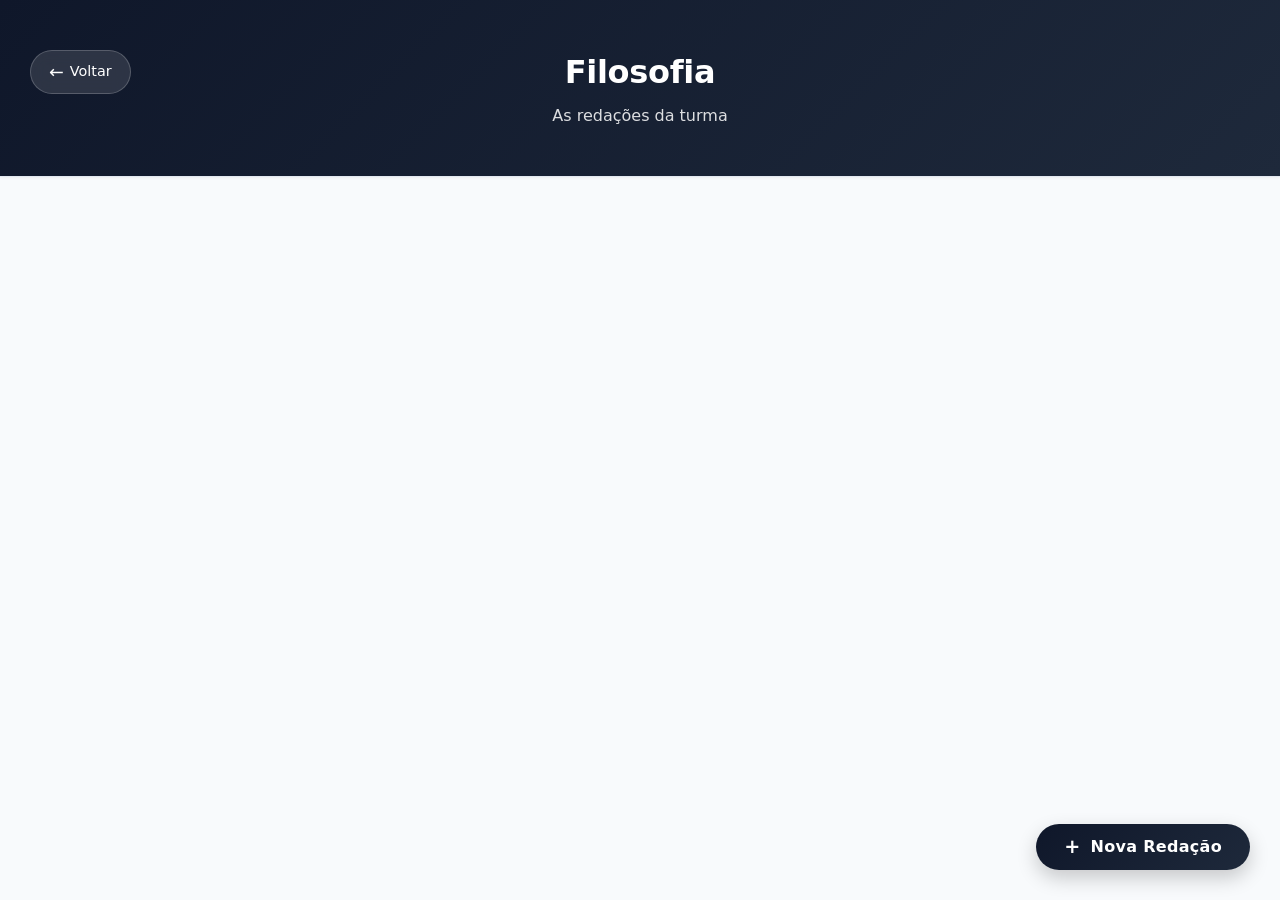
==== tema1.html @ 2ba3ebb0 "primeiro commit" ====
<!doctype html>
<html lang="pt-BR">
  <head>
    <meta charset="UTF-8" />
    <meta name="viewport" content="width=device-width, initial-scale=1.0" />
    <title>Filosofia</title>

    <link rel="stylesheet" href="css/style.css" />
  </head>
  <body>
    <header>
      <a class="botaoVoltar" href="index.html"> Voltar </a>

      <h1>Filosofia</h1>

      <p>As redações da turma</p>
    </header>

    <main>
      <!-- REDAÇÕES CARREGADAS PELO FIREBASE -->

      <section id="listaRedacoes"></section>
    </main>
    <!-- BOTÃO ADD -->
    <button id="btnNovaRedacao" class="btn-add">
      <span class="plus-icon">+</span>
      <span>Nova Redação</span>
    </button>
    <!-- MODAL DE CADASTRO -->

    <div id="modalRedacao" class="modal">
      <div class="modal-content">
        <span id="fecharModal" class="fechar"> &times; </span>

        <h2>Nova Redação</h2>

        <form id="formRedacao">
          <label for="autor"> Autor </label>

          <input placeholder="Nome Completo" type="text" id="autor" required />

          <label  for="email"> Email </label>

          <input placeholder="Seu email @escola.pr.gov.br" type="email" id="email" required />

          <label for="titulo"> Título </label>

          <input placeholder="Título da Redação" type="text" id="titulo" required />

          <label for="texto"> Texto </label>

          <textarea placeholder="Digite o conteúdo da redação aqui..." id="texto" rows="10" required></textarea>

          <button class="botao" type="submit">Enviar Redação</button>
        </form>
      </div>
    </div>

    <!-- MODAL DE LEITURA -->

    <div id="modalLeitura" class="modal">
      <div class="modal-content">
        <span id="fecharLeitura" class="fechar"> &times; </span>

        <h2 id="tituloRedacao" class="titulo-redacao"></h2>

        <div id="textoRedacao" class="texto-redacao"></div>

        <p id="autorRedacao" class="autor-redacao"></p>
      </div>
    </div>

  </body>
</html>
---- css/style.css ----
/* RESET */
* {
    margin: 0;
    padding: 0;
    box-sizing: border-box;
}

/* CORPO */
body {
    font-family: 'Inter', system-ui, -apple-system, 'Segoe UI', Roboto, 'Helvetica Neue', sans-serif;
    background: #f8fafc;
    color: #0f172a;
    line-height: 1.5;
    min-height: 100vh;
}

/* CABEÇALHO */
/* HEADER com relative para o botão absoluto */
header {
    background: linear-gradient(135deg, #0f172a 0%, #1e293b 100%);
    color: white;
    text-align: center;
    padding: 3rem 1.5rem;
    border-bottom: 1px solid #e2e8f0;
    box-shadow: 0 1px 3px rgba(0,0,0,0.05);
    position: relative; /* Importante para o botão Voltar */
}

/* BOTÃO VOLTAR - Estilo profissional */
.botaoVoltar {
    position: absolute;
    top: 50px;
    left: 30px;
    display: inline-flex;
    align-items: center;
    gap: 6px;
    background: rgba(255, 255, 255, 0.12);
    backdrop-filter: blur(8px);
    color: white;
    text-decoration: none;
    padding: 8px 18px;
    border-radius: 40px;
    font-size: 0.9rem;
    font-weight: 500;
    transition: all 0.25s ease;
    border: 1px solid rgba(255, 255, 255, 0.2);
    cursor: pointer;
    z-index: 10;
    font-family: inherit;
}

.botaoVoltar::before {
    content: "←";
    font-size: 1.1rem;
    transition: transform 0.2s ease;
}

.botaoVoltar:hover {
    background: rgba(255, 255, 255, 0.2);
    transform: translateX(-3px);
    border-color: rgba(255, 255, 255, 0.4);
}

.botaoVoltar:hover::before {
    transform: translateX(-2px);
}

.botaoVoltar:active {
    transform: translateX(0);
}
/* MODAL DE LEITURA - ESTILO COMPLETO */
.modal-content .titulo-redacao {
    text-align: center;
    font-size: 1.8rem;
    font-weight: 700;
    color: #0f172a;
    margin-bottom: 30px;
    padding-bottom: 15px;
    border-bottom: 2px solid #eef2f6;
    word-wrap: break-word;
}

.modal-content .texto-redacao {
    text-align: justify;
    line-height: 1.8;
    white-space: pre-wrap;
    font-size: 1rem;
    color: #334155;
    margin: 20px 0;
    max-height: 60vh;
    overflow-y: auto;
    padding-right: 10px;
}

/* Scroll personalizado para o texto */
.modal-content .texto-redacao::-webkit-scrollbar {
    width: 6px;
}

.modal-content .texto-redacao::-webkit-scrollbar-track {
    background: #f1f5f9;
    border-radius: 10px;
}

.modal-content .texto-redacao::-webkit-scrollbar-thumb {
    background: #cbd5e1;
    border-radius: 10px;
}

.modal-content .autor-redacao {
    margin-top: 30px;
    text-align: right;
    font-weight: bold;
    font-size: 1rem;
    padding-top: 20px;
    border-top: 1px solid #eef2f6;
}

/* Estilo para o strong dentro do autor */
.modal-content .autor-redacao strong {
    font-weight: 700;
    color: #1e3a8a;
}

/* Responsivo para o modal de leitura */
@media (max-width: 768px) {
    .modal-content .titulo-redacao {
        font-size: 1.4rem;
        margin-bottom: 20px;
    }
    
    .modal-content .texto-redacao {
        font-size: 0.9rem;
        line-height: 1.6;
        max-height: 50vh;
    }
    
    .modal-content .autor-redacao {
        margin-top: 20px;
        padding-top: 15px;
        font-size: 0.9rem;
    }
}
/* Responsivo */
@media (max-width: 768px) {
    .botaoVoltar {
        top: 15px;
        left: 15px;
        padding: 6px 14px;
        font-size: 0.85rem;
        backdrop-filter: blur(4px);
    }
}

@media (max-width: 480px) {
    .botaoVoltar {
        top: 12px;
        left: 12px;
        padding: 5px 12px;
        font-size: 0.8rem;
    }
}

header h1 {
    font-size: 2rem;
    font-weight: 600;
    letter-spacing: -0.01em;
    margin-bottom: 0.5rem;
}

header p {
    font-size: 1rem;
    opacity: 0.85;
    max-width: 600px;
    margin: 0 auto;
}

/* CONTEÚDO PRINCIPAL */
main {
    width: 90%;
    max-width: 1200px;
    margin: 40px auto;
    display: flex;
    justify-content: center;
    gap: 25px;
    flex-wrap: wrap;
}

/* CARDS */
.tema {
    background: white;
    border-radius: 15px;
    padding: 25px;
    width: 20%; /* 20% no desktop como solicitado */
    box-shadow: 0 4px 10px rgba(0, 0, 0, 0.1);
    transition: all 0.3s ease;
    border: 1px solid #eef2f6;
    position: relative;
}

.tema:hover {
    transform: translateY(-5px);
    box-shadow: 0 8px 20px rgba(0, 0, 0, 0.12);
}

.tema h2 {
    color: #1e3a8a;
    margin-bottom: 15px;
    font-size: 1.3rem;
}

.tema p {
    margin-bottom: 20px;
    line-height: 1.6;
    color: #334155;
}

/* BOTÃO NOVA REDAÇÃO - ESTILO LIMPO E ESTÁVEL */
/* BOTÃO NOVA REDAÇÃO - ESTILO FLUTUANTE (FAB) */
.btn-add {
    position: fixed;
    bottom: 30px;
    right: 30px;
    display: inline-flex;
    align-items: center;
    justify-content: center;
    gap: 10px;
    background: linear-gradient(135deg, #0f172a 0%, #1e293b 100%);
    color: white;
    border: none;
    padding: 14px 28px;
    font-size: 1rem;
    font-weight: 600;
    border-radius: 50px;
    cursor: pointer;
    transition: all 0.3s cubic-bezier(0.4, 0, 0.2, 1);
    font-family: inherit;
    box-shadow: 0 8px 20px rgba(0, 0, 0, 0.2);
    z-index: 1000;
    line-height: 1;
    backdrop-filter: blur(4px);
    letter-spacing: 0.3px;
}

.plus-icon {
    font-size: 1.3rem;
    font-weight: 600;
    line-height: 1;
    display: inline-flex;
    align-items: center;
    justify-content: center;
    transition: transform 0.2s ease;
}

.btn-add:hover {
    background: linear-gradient(135deg, #1e293b 0%, #0f172a 100%);
    transform: translateY(-3px) scale(1.02);
    box-shadow: 0 12px 28px rgba(0, 0, 0, 0.3);
}

.btn-add:hover .plus-icon {
    transform: rotate(90deg);
}

.btn-add:active {
    transform: translateY(0) scale(0.98);
}

/* Responsivo para mobile */
@media (max-width: 768px) {
    .btn-add {
        bottom: 20px;
        right: 20px;
        padding: 12px 24px;
        font-size: 0.9rem;
        gap: 8px;
    }
    
    .plus-icon {
        font-size: 1.2rem;
    }
}

@media (max-width: 480px) {
    .btn-add {
        bottom: 16px;
        right: 16px;
        padding: 10px 20px;
        font-size: 0.85rem;
    }
    
    .plus-icon {
        font-size: 1.1rem;
    }
}
/* LISTA DE REDAÇÕES */
#listaRedacoes {
    display: flex;
    flex-wrap: wrap;
    gap: 25px;
    justify-content: flex-start;
    width: 100%;
}

/* CARD DAS REDAÇÕES SALVAS */
.card-redacao {
    background: white;
    border-radius: 15px;
    padding: 25px;
    width: calc(33.333% - 17px); /* 3 cards por linha no desktop */
    box-shadow: 0 4px 10px rgba(0, 0, 0, 0.1);
    transition: all 0.3s ease;
    border: 1px solid #eef2f6;
    cursor: pointer;
    display: flex;
    flex-direction: column;
}

.card-redacao:hover {
    transform: translateY(-5px);
    box-shadow: 0 8px 20px rgba(0, 0, 0, 0.12);
    border-color: #cbd5e1;
}

/* TÍTULO DO CARD */
.card-redacao h3 {
    color: #1e3a8a;
    font-size: 1.2rem;
    font-weight: 600;
    margin-bottom: 12px;
    line-height: 1.4;
    overflow: hidden;
    display: -webkit-box;
    -webkit-line-clamp: 2;
    -webkit-box-orient: vertical;
}

/* AUTOR DO CARD */
.card-redacao .card-autor {
    color: #64748b;
    font-size: 0.85rem;
    margin-bottom: 15px;
    display: flex;
    align-items: center;
    gap: 6px;
    padding-bottom: 12px;
    border-bottom: 1px solid #eef2f6;
}

.card-redacao .card-autor::before {
    content: "✍️";
    font-size: 0.9rem;
}

/* PRÉVIA DO TEXTO */
.card-redacao .card-preview {
    color: #334155;
    font-size: 0.9rem;
    line-height: 1.6;
    margin-bottom: 20px;
    overflow: hidden;
    display: -webkit-box;
    -webkit-line-clamp: 3;
    -webkit-box-orient: vertical;
}

/* DATA DO CARD */
.card-redacao .card-data {
    color: #94a3b8;
    font-size: 0.75rem;
    margin-top: auto;
    display: flex;
    align-items: center;
    gap: 6px;
    padding-top: 12px;
    border-top: 1px solid #eef2f6;
}

.card-redacao .card-data::before {
    content: "📅";
    font-size: 0.75rem;
}

/* BOTÃO DE LER MAIS (opcional) */
.card-redacao .btn-ler {
    display: inline-flex;
    align-items: center;
    justify-content: center;
    gap: 6px;
    background: #f1f5f9;
    color: #1e3a8a;
    font-size: 0.8rem;
    font-weight: 500;
    padding: 6px 12px;
    border-radius: 20px;
    margin-top: 12px;
    text-decoration: none;
    transition: all 0.2s ease;
    border: none;
    cursor: pointer;
    width: fit-content;
}

.card-redacao .btn-ler:hover {
    background: #e2e8f0;
    transform: translateX(2px);
}

/* RESPONSIVIDADE DOS CARDS */
@media (max-width: 1024px) {
    .card-redacao {
        width: calc(50% - 12.5px); /* 2 cards por linha em tablets */
    }
}

@media (max-width: 768px) {
    #listaRedacoes {
        justify-content: center;
    }
    
    .card-redacao {
        width: 100%; /* 1 card por linha no mobile */
        max-width: 500px;
    }
}

/* ESTADO VAZIO (quando não há redações) */
.empty-state {
    text-align: center;
    padding: 60px 20px;
    background: white;
    border-radius: 15px;
    border: 2px dashed #e2e8f0;
    width: 100%;
}

.empty-state p {
    color: #94a3b8;
    font-size: 1rem;
    margin-bottom: 20px;
}

.empty-state .empty-icon {
    font-size: 3rem;
    margin-bottom: 15px;
    display: block;
}

/* ANIMAÇÃO DE LOADING */
.loading {
    text-align: center;
    padding: 40px;
    width: 100%;
}

.loading::after {
    content: "⏳";
    font-size: 2rem;
    animation: loading 1s infinite;
}

@keyframes loading {
    0% { opacity: 0.3; }
    100% { opacity: 1; }
}
.plus-icon {
    font-size: 1.2rem;
    font-weight: 600;
    line-height: 1;
    display: inline-flex;
    align-items: center;
    justify-content: center;
    margin-top: -1px;
}

.btn-add:hover {
    background: #1e293b;
    transform: translateY(-2px);
    box-shadow: 0 6px 16px rgba(0, 0, 0, 0.12);
}

.btn-add:active {
    transform: translateY(0);
}

/* CONTADOR DE REDAÇÕES */
.contador-redacoes {
    text-align: center;
    padding: 10px 20px;
    background: #f1f5f9;
    border-radius: 40px;
    font-size: 0.85rem;
    color: #475569;
    margin-bottom: 20px;
    display: inline-block;
    width: auto;
}

/* Ajuste para o layout */
main {
    position: relative;
}

/* BOTÃO PADRÃO - MESMO PADRÃO DO NOVA REDAÇÃO */
.botao {
    display: inline-flex;
    align-items: center;
    justify-content: center;
    background: linear-gradient(135deg, #0f172a 0%, #1e293b 100%);
    color: white;
    font-weight: 500;
    font-size: 0.875rem;
    text-decoration: none;
    padding: 10px 20px;
    border-radius: 40px;
    transition: all 0.2s ease;
    border: none;
    cursor: pointer;
    gap: 8px;
    letter-spacing: 0.2px;
    font-family: inherit;
    box-shadow: 0 2px 8px rgba(0, 0, 0, 0.08);
}

.botao:hover {
    background: linear-gradient(135deg, #1e293b 0%, #0f172a 100%);
    transform: translateY(-2px);
    box-shadow: 0 6px 16px rgba(0, 0, 0, 0.12);
}

.botao:active {
    transform: translateY(0);
}

/* MODAL */
.modal {
    display: none;
    position: fixed;
    top: 0;
    left: 0;
    width: 100%;
    height: 100%;
    background: rgba(15, 23, 42, 0.8);
    backdrop-filter: blur(4px);
    justify-content: center;
    align-items: center;
    z-index: 1050;
}

.modal-content {
    background: white;
    width: 90%;
    max-width: 600px;
    padding: 2rem;
    border-radius: 24px;
    box-shadow: 0 25px 50px -12px rgba(0, 0, 0, 0.35);
    position: relative;
    animation: modalFadeIn 0.25s ease;
}

@keyframes modalFadeIn {
    from {
        opacity: 0;
        transform: scale(0.96) translateY(-10px);
    }
    to {
        opacity: 1;
        transform: scale(1) translateY(0);
    }
}

.fechar {
    position: absolute;
    top: 1rem;
    right: 1.25rem;
    font-size: 1.8rem;
    font-weight: 400;
    cursor: pointer;
    color: #94a3b8;
    transition: all 0.2s;
    line-height: 1;
    width: 32px;
    height: 32px;
    display: flex;
    align-items: center;
    justify-content: center;
    border-radius: 50%;
}

.fechar:hover {
    color: #0f172a;
    background: #f1f5f9;
}

.modal-content h2 {
    font-size: 1.6rem;
    font-weight: 600;
    margin-bottom: 1.5rem;
    color: #0f172a;
    letter-spacing: -0.3px;
    padding-right: 1.5rem;
}

.modal-content label {
    font-weight: 500;
    font-size: 0.8rem;
    text-transform: uppercase;
    letter-spacing: 0.5px;
    color: #475569;
    margin-top: 1rem;
    margin-bottom: 0.35rem;
    display: block;
}

.modal-content input,
.modal-content textarea {
    width: 100%;
    padding: 0.75rem 1rem;
    border: 1.5px solid #e2e8f0;
    border-radius: 14px;
    font-family: inherit;
    font-size: 0.95rem;
    transition: all 0.2s;
    background: #ffffff;
    outline: none;
}

.modal-content input:focus,
.modal-content textarea:focus {
    border-color: #2563eb;
    box-shadow: 0 0 0 3px rgba(37, 99, 235, 0.1);
}

.modal-content textarea {
    resize: vertical;
    min-height: 120px;
}

/* Botão do modal */
.modal-content .botao {
    margin-top: 1.8rem;
    width: 100%;
    padding: 0.85rem;
    font-size: 0.95rem;
    font-weight: 600;
}

/* RESPONSIVIDADE - MOBILE (largura 80% como solicitado) */
@media (max-width: 768px) {
    main {
        flex-direction: column;
        align-items: center;
        gap: 20px;
    }

    .tema {
        width: 80%; /* 80% no mobile como solicitado */
        margin: 0 auto;
    }

    header {
        padding: 2rem 1rem;
    }

    header h1 {
        font-size: 1.65rem;
    }

    .btn-add {
        padding: 10px 20px;
        font-size: 0.95rem;
    }
}

/* Tablet (opcional - breakpoint intermediário) */
@media (min-width: 769px) and (max-width: 1024px) {
    .tema {
        width: 30%; /* 30% em tablets para não ficar muito estreito */
    }
}

@media (max-width: 480px) {
    .modal-content {
        padding: 1.5rem;
        width: 95%;
        border-radius: 20px;
    }

    .modal-content h2 {
        font-size: 1.4rem;
        margin-bottom: 1rem;
    }

    .botao {
        padding: 8px 18px;
        font-size: 0.85rem;
    }
}
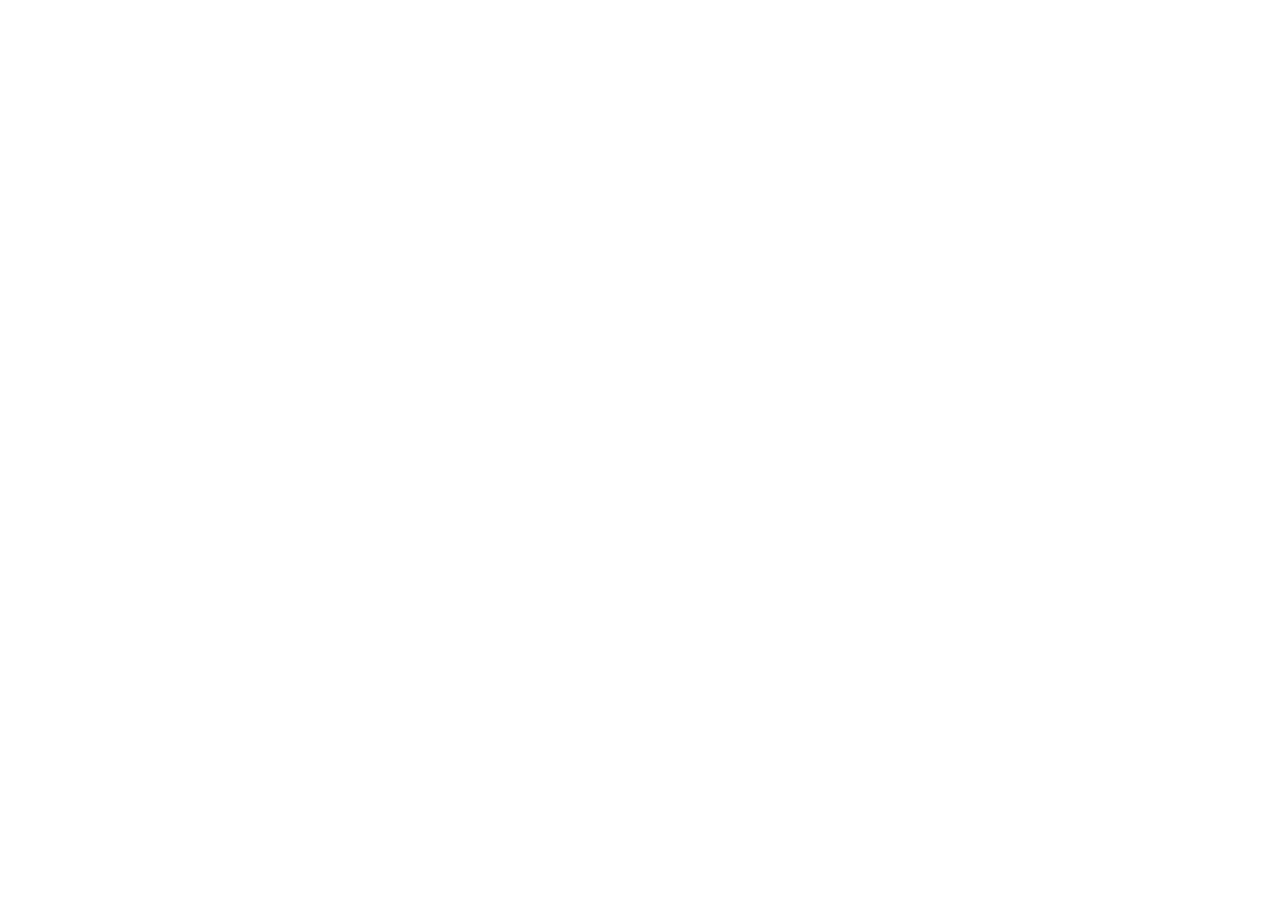
==== commit e3365071: "arrumei todo o css do site" ====
--- a/tema1.html
+++ b/tema1.html
@@ -1,4 +1,4 @@
-<!doctype html>
+<!-- <!doctype html>
 <html lang="pt-BR">
   <head>
     <meta charset="UTF-8" />
@@ -17,24 +17,24 @@
     </header>
 
     <main>
-      <!-- REDAÇÕES CARREGADAS PELO FIREBASE -->
-
+       REDAÇÕES CARREGADAS PELO FIREBASE -->
+<!-- 
       <section id="listaRedacoes"></section>
     </main>
-    <!-- BOTÃO ADD -->
-    <button id="btnNovaRedacao" class="btn-add">
+     BOTÃO ADD -->
+    <!-- <button id="btnNovaRedacao" class="btn-add">
       <span class="plus-icon">+</span>
       <span>Nova Redação</span>
-    </button>
+    </button> -->
     <!-- MODAL DE CADASTRO -->
 
-    <div id="modalRedacao" class="modal">
+    <!-- <div id="modalRedacao" class="modal">
       <div class="modal-content">
         <span id="fecharModal" class="fechar"> &times; </span>
 
-        <h2>Nova Redação</h2>
+        <h2>Nova Redação</h2> -->
 
-        <form id="formRedacao">
+        <!-- <form id="formRedacao">
           <label for="autor"> Autor </label>
 
           <input placeholder="Nome Completo" type="text" id="autor" required />
@@ -52,13 +52,13 @@
           <textarea placeholder="Digite o conteúdo da redação aqui..." id="texto" rows="10" required></textarea>
 
           <button class="botao" type="submit">Enviar Redação</button>
-        </form>
-      </div>
-    </div>
+        </form> -->
+      <!-- </div>
+    </div> -->
 
     <!-- MODAL DE LEITURA -->
 
-    <div id="modalLeitura" class="modal">
+    <!-- <div id="modalLeitura" class="modal">
       <div class="modal-content">
         <span id="fecharLeitura" class="fechar"> &times; </span>
 
@@ -68,7 +68,9 @@
 
         <p id="autorRedacao" class="autor-redacao"></p>
       </div>
-    </div>
+    </div> -->
 
+
+    <!-- <script type="module" src="js/redacoes.js"></script>
   </body>
-</html>+</html> -->
--- a/css/style.css
+++ b/css/style.css
@@ -1,698 +1,4134 @@
-/* RESET */
+/* =========================================================
+   RESET
+========================================================= */
+
 * {
     margin: 0;
     padding: 0;
     box-sizing: border-box;
 }
 
-/* CORPO */
+html {
+    scroll-behavior: smooth;
+}
+
 body {
-    font-family: 'Inter', system-ui, -apple-system, 'Segoe UI', Roboto, 'Helvetica Neue', sans-serif;
-    background: #f8fafc;
-    color: #0f172a;
-    line-height: 1.5;
+    font-family: Arial, Helvetica, sans-serif;
+    color: #eafcff;
+    background: #042f4a;
+    overflow-x: hidden;
+}
+
+a {
+    text-decoration: none;
+    color: inherit;
+}
+
+.container {
+    width: min(1120px, 90%);
+    margin: 0 auto;
+}
+
+
+/* =========================================================
+   CABEÇALHO
+========================================================= */
+
+.cabecalho {
+    position: absolute;
+    top: 0;
+    left: 0;
+
+    width: 100%;
+
+    z-index: 100;
+
+    border-bottom: 1px solid rgba(150, 230, 240, 0.12);
+
+    background: rgba(3, 43, 68, 0.35);
+
+    backdrop-filter: blur(12px);
+}
+
+.nav {
+    min-height: 82px;
+
+    display: flex;
+    align-items: center;
+    justify-content: space-between;
+
+    gap: 30px;
+}
+
+
+/* =========================================================
+   LOGO
+========================================================= */
+
+.logo {
+    display: flex;
+    align-items: center;
+
+    gap: 12px;
+
+    color: white;
+}
+
+.logo-icone {
+    width: 42px;
+    height: 42px;
+
+    display: flex;
+    align-items: center;
+    justify-content: center;
+
+    border-radius: 50%;
+
+    border: 1px solid rgba(145, 230, 240, 0.5);
+
+    background:
+        linear-gradient(
+            145deg,
+            rgba(75, 204, 222, 0.3),
+            rgba(10, 100, 135, 0.25)
+        );
+
+    color: #9ce7ef;
+
+    font-family: Georgia, serif;
+    font-size: 22px;
+}
+
+.logo strong {
+    display: block;
+
+    font-family: Georgia, serif;
+
+    font-size: 15px;
+}
+
+.logo small {
+    display: block;
+
+    margin-top: 3px;
+
+    color: #8fbac5;
+
+    font-size: 10px;
+
+    letter-spacing: 0.5px;
+}
+
+
+/* =========================================================
+   MENU
+========================================================= */
+
+.menu {
+    display: flex;
+
+    align-items: center;
+
+    gap: 34px;
+}
+
+.menu a {
+    position: relative;
+
+    color: #b9dce3;
+
+    font-size: 13px;
+
+    transition: color 0.25s ease;
+}
+
+.menu a::after {
+    content: "";
+
+    position: absolute;
+
+    left: 0;
+    bottom: -8px;
+
+    width: 0;
+    height: 1px;
+
+    background: #76d9e5;
+
+    transition: width 0.25s ease;
+}
+
+.menu a:hover {
+    color: #ffffff;
+}
+
+.menu a:hover::after {
+    width: 100%;
+}
+
+
+/* =========================================================
+   BOTÃO DO NAV
+========================================================= */
+
+.botao-nav {
+    padding: 11px 18px;
+
+    border-radius: 25px;
+
+    color: white;
+
+    font-size: 12px;
+    font-weight: bold;
+
+    background:
+        rgba(45, 190, 211, 0.18);
+
+    border:
+        1px solid
+        rgba(102, 220, 232, 0.35);
+
+    transition: 0.25s ease;
+}
+
+.botao-nav:hover {
+    background: #1aaec8;
+
+    transform: translateY(-2px);
+}
+
+
+/* =========================================================
+   HERO
+========================================================= */
+
+.hero {
+    position: relative;
+
+    min-height: 720px;
+
+    display: flex;
+    align-items: center;
+
+    overflow: hidden;
+
+    background:
+        linear-gradient(
+            145deg,
+            #075879 0%,
+            #064866 42%,
+            #032d49 100%
+        );
+}
+
+
+/* brilho no fundo */
+
+.hero::before {
+    content: "";
+
+    position: absolute;
+
+    width: 850px;
+    height: 850px;
+
+    top: -550px;
+    right: -150px;
+
+    border-radius: 50%;
+
+    background:
+        radial-gradient(
+            circle,
+            rgba(105, 222, 234, 0.22),
+            transparent 68%
+        );
+}
+
+
+/* =========================================================
+   BOLHAS
+========================================================= */
+
+.hero::after {
+    content: "";
+
+    position: absolute;
+
+    width: 190px;
+    height: 190px;
+
+    right: 8%;
+    top: 24%;
+
+    border-radius: 50%;
+
+    border:
+        1px solid
+        rgba(164, 237, 244, 0.15);
+
+    box-shadow:
+
+        -120px 170px 0 -75px
+        rgba(185, 241, 247, 0.10),
+
+        -180px 70px 0 -85px
+        rgba(185, 241, 247, 0.08),
+
+        80px 250px 0 -88px
+        rgba(185, 241, 247, 0.07);
+}
+
+
+/* =========================================================
+   CONTEÚDO DO HERO
+========================================================= */
+
+.hero-conteudo {
+    position: relative;
+
+    z-index: 10;
+
+    display: grid;
+
+    grid-template-columns:
+        1.2fr
+        0.8fr;
+
+    align-items: center;
+
+    gap: 80px;
+
+    padding-top: 70px;
+}
+
+
+/* =========================================================
+   TEXTO HERO
+========================================================= */
+
+.hero-texto {
+    position: relative;
+
+    z-index: 10;
+}
+
+.etiqueta {
+    display: inline-block;
+
+    margin-bottom: 20px;
+
+    padding: 7px 13px;
+
+    border-radius: 20px;
+
+    color: #8ee3ed;
+
+    border:
+        1px solid
+        rgba(107, 219, 232, 0.28);
+
+    background:
+        rgba(65, 192, 211, 0.08);
+
+    font-size: 10px;
+
+    font-weight: bold;
+
+    letter-spacing: 2px;
+}
+
+
+/* =========================================================
+   TÍTULO PRINCIPAL
+========================================================= */
+
+.hero h1 {
+    max-width: 720px;
+
+    color: #ffffff;
+
+    font-family:
+        Georgia,
+        "Times New Roman",
+        serif;
+
+    font-size:
+        clamp(55px, 7vw, 88px);
+
+    font-weight: 500;
+
+    line-height: 0.98;
+
+    letter-spacing: -3px;
+}
+
+.hero h1 span {
+    display: block;
+
+    color: #8fe1eb;
+
+    font-style: italic;
+}
+
+
+/* =========================================================
+   TEXTO HERO
+========================================================= */
+
+.hero-texto > p {
+    background:
+        linear-gradient(
+            135deg,
+            #35c4d8,
+            #139fbb
+        );
+    box-shadow:
+        0 10px 28px
+        rgba(0, 0, 0, 0.2);
+    
+    display: inline-flex;
+
+    border-radius: 10px;
+    
+    max-width: 590px;
+
+    margin-top: 28px;
+
+    color: #ffffff;
+
+    font-size: 16px;
+
+    line-height: 1.75;
+}
+
+
+/* =========================================================
+   BOTÕES HERO
+========================================================= */
+
+.hero-botoes {
+    display: flex;
+
+    align-items: center;
+
+    gap: 13px;
+
+    margin-top: 32px;
+}
+
+.botao {
+    display: inline-flex;
+
+    display: inline-flex;
+    justify-content: center;
+
+    gap: 10px;
+
+    padding: 14px 23px;
+
+    border-radius: 30px;
+
+    font-size: 12px;
+
+    font-weight: bold;
+
+    transition:
+        transform 0.25s ease,
+        box-shadow 0.25s ease,
+        background 0.25s ease;
+}
+
+.botao.principal {
+    color: white;
+
+    background:
+        linear-gradient(
+            135deg,
+            #35c4d8,
+            #139fbb
+        );
+
+    box-shadow:
+        0 10px 28px
+        rgba(0, 0, 0, 0.2);
+}
+
+.botao.principal:hover {
+    transform: translateY(-3px);
+
+    box-shadow:
+        0 15px 35px
+        rgba(0, 0, 0, 0.3);
+}
+
+.botao.secundario {
+    color: #066e7e;
+
+    border:
+        1px solid
+        rgba(140, 225, 235, 0.28);
+
+    background:
+        rgba(255, 255, 255, 0.04);
+}
+
+.botao.secundario:hover {
+    background:
+        rgba(100, 215, 230, 0.12);
+
+    transform: translateY(-3px);
+}
+
+
+/* =========================================================
+   CARD DO HERO
+========================================================= */
+
+.hero-card {
+    position: relative;
+
+    padding: 30px;
+
+    border-radius: 24px;
+
+    background:
+        linear-gradient(
+            145deg,
+            rgba(255,255,255,0.13),
+            rgba(255,255,255,0.04)
+        );
+
+    border:
+        1px solid
+        rgba(152, 231, 239, 0.2);
+
+    backdrop-filter: blur(12px);
+
+    box-shadow:
+        0 25px 60px
+        rgba(0, 25, 45, 0.25);
+
+    overflow: hidden;
+}
+
+.hero-card::before {
+    content: "";
+
+    position: absolute;
+
+    width: 180px;
+    height: 180px;
+
+    right: -100px;
+    top: -100px;
+
+    border-radius: 50%;
+
+    border:
+        1px solid
+        rgba(159, 236, 243, 0.25);
+}
+
+.hero-card-topo {
+    display: flex;
+
+    justify-content: space-between;
+
+    color: #91dce5;
+
+    font-size: 10px;
+
+    letter-spacing: 1px;
+
+    text-transform: uppercase;
+}
+
+.hero-ilustracao {
+    width: 110px;
+    height: 110px;
+
+    margin: 50px auto 35px;
+
+    display: flex;
+    align-items: center;
+    justify-content: center;
+
+    border-radius: 50%;
+
+    border:
+        1px solid
+        rgba(147, 230, 239, 0.35);
+
+    background:
+        radial-gradient(
+            circle,
+            rgba(67, 198, 218, 0.18),
+            rgba(255,255,255,0.02)
+        );
+
+    font-size: 43px;
+}
+
+.hero-card h3 {
+    color: white;
+
+    font-family: Georgia, serif;
+
+    font-size: 27px;
+
+    font-weight: 500;
+
+    line-height: 1.15;
+}
+
+.hero-card p {
+    margin-top: 15px;
+
+    color: #066e7e;
+
+    font-size: 13px;
+
+    line-height: 1.7;
+}
+
+
+/* =========================================================
+   ONDAS
+========================================================= */
+
+.hero .hero-conteudo {
+    margin-bottom: 130px;
+}
+
+
+/* onda clara */
+
+.hero::before {
+    pointer-events: none;
+}
+
+
+/*
+   Utilizamos a própria parte inferior da hero
+   para criar a sensação de água.
+*/
+
+.hero {
+    isolation: isolate;
+}
+
+.hero-conteudo::before {
+    content: "";
+
+    position: absolute;
+
+    z-index: -1;
+
+    left: -30%;
+
+    bottom: -390px;
+
+    width: 165%;
+
+    height: 520px;
+
+    border-radius: 50% 50% 0 0;
+
+    background:
+        #8fdee8;
+
+    transform:
+        rotate(-2deg);
+}
+
+
+/* linha superior da onda */
+
+.hero-conteudo::after {
+    content: "";
+
+    position: absolute;
+
+    z-index: -1;
+
+    left: -28%;
+
+    bottom: -210px;
+
+    width: 160%;
+
+    height: 250px;
+
+    border-radius: 50%;
+
+    border-top:
+        2px solid
+        rgba(221, 250, 253, 0.65);
+
+    transform:
+        rotate(-2deg);
+}
+
+
+/* =========================================================
+   SOBRE
+========================================================= */
+
+.sobre {
+    position: relative;
+
+    padding: 120px 0;
+
+    background:
+        #f1fafb;
+
+    color: #123e52;
+}
+
+
+/* pequeno detalhe de água */
+
+.sobre::before {
+    content: "";
+
+    position: absolute;
+
+    left: -10%;
+
+    top: -45px;
+
+    width: 120%;
+
+    height: 90px;
+
+    border-radius: 50%;
+
+    background: #f1fafb;
+}
+
+
+/* =========================================================
+   TÍTULO DAS SEÇÕES
+========================================================= */
+
+.titulo-secao span,
+.titulo-pequeno {
+    color: #168ba7;
+
+    font-size: 10px;
+
+    font-weight: bold;
+
+    letter-spacing: 2px;
+}
+
+.titulo-secao h2 {
+    max-width: 650px;
+
+    margin-top: 15px;
+
+    color: #073b55;
+
+    font-family: Georgia, serif;
+
+    font-size:
+        clamp(35px, 5vw, 53px);
+
+    font-weight: 500;
+
+    line-height: 1.05;
+}
+
+
+/* =========================================================
+   GRID SOBRE
+========================================================= */
+
+.sobre-grid {
+    display: grid;
+
+    grid-template-columns:
+        0.85fr
+        1.15fr;
+
+    gap: 80px;
+
+    margin-top: 65px;
+}
+
+
+/* =========================================================
+   DESTAQUE SOBRE
+========================================================= */
+
+.sobre-destaque {
+    position: relative;
+
+    padding: 35px;
+
+    border-radius: 20px;
+
+    background:
+        linear-gradient(
+            145deg,
+            #e2f6f8,
+            #f7fcfd
+        );
+
+    border:
+        1px solid
+        #c7e8ed;
+
+    box-shadow:
+        0 20px 40px
+        rgba(7, 73, 96, 0.08);
+
+    overflow: hidden;
+}
+
+.sobre-destaque::after {
+    content: "";
+
+    position: absolute;
+
+    width: 130px;
+    height: 130px;
+
+    right: -65px;
+    bottom: -65px;
+
+    border-radius: 50%;
+
+    border:
+        1px solid
+        #b8e4ea;
+}
+
+.icone-sobre {
+    width: 48px;
+    height: 48px;
+
+    display: flex;
+    align-items: center;
+    justify-content: center;
+
+    margin-bottom: 25px;
+
+    border-radius: 50%;
+
+    background: #d2f0f4;
+
+    color: #1595ae;
+
+    font-size: 20px;
+}
+
+.sobre-destaque h3 {
+    color: #073b55;
+
+    font-family: Georgia, serif;
+
+    font-size: 28px;
+
+    font-weight: 500;
+}
+
+.sobre-destaque p {
+    margin-top: 15px;
+
+    color: #5a7d88;
+
+    font-size: 14px;
+
+    line-height: 1.8;
+}
+
+
+/* =========================================================
+   TEXTO SOBRE
+========================================================= */
+
+.sobre-texto {
+    display: flex;
+
+    flex-direction: column;
+
+    justify-content: center;
+
+    gap: 20px;
+}
+
+.sobre-texto p {
+    color: #52727d;
+
+    font-size: 15px;
+
+    line-height: 1.85;
+}
+
+
+/* =========================================================
+   INFORMAÇÕES
+========================================================= */
+
+.informacoes {
+    display: grid;
+
+    grid-template-columns:
+        repeat(3, 1fr);
+
+    gap: 20px;
+
+    margin-top: 70px;
+
+    padding-top: 35px;
+
+    border-top:
+        1px solid
+        #cde7eb;
+}
+
+.informacao span {
+    color: #31a9bd;
+
+    font-size: 11px;
+
+    font-weight: bold;
+}
+
+.informacao strong {
+    display: block;
+
+    margin-top: 10px;
+
+    color: #083c54;
+
+    font-family: Georgia, serif;
+
+    font-size: 22px;
+
+    font-weight: 500;
+}
+
+.informacao p {
+    margin-top: 8px;
+
+    color: #718d96;
+
+    font-size: 12px;
+
+    line-height: 1.6;
+}
+
+
+/* =========================================================
+   CONTEÚDOS
+========================================================= */
+
+.conteudos {
+    position: relative;
+
+    padding: 130px 0;
+
+    color: white;
+
+    background:
+        linear-gradient(
+            160deg,
+            #064e6c,
+            #03334f
+        );
+
+    overflow: hidden;
+}
+
+
+/* decoração */
+
+.conteudos::before {
+    content: "";
+
+    position: absolute;
+
+    width: 600px;
+    height: 600px;
+
+    right: -350px;
+    top: -250px;
+
+    border-radius: 50%;
+
+    border:
+        1px solid
+        rgba(123, 223, 235, 0.13);
+}
+
+.conteudos::after {
+    content: "";
+
+    position: absolute;
+
+    width: 350px;
+    height: 350px;
+
+    left: -250px;
+    bottom: -180px;
+
+    border-radius: 50%;
+
+    border:
+        1px solid
+        rgba(123, 223, 235, 0.12);
+}
+
+
+/* =========================================================
+   CABEÇALHO CONTEÚDOS
+========================================================= */
+
+.cabecalho-conteudos {
+    display: flex;
+
+    align-items: flex-end;
+
+    justify-content: space-between;
+
+    gap: 40px;
+}
+
+.cabecalho-conteudos h2 {
+    margin-top: 12px;
+
+    font-family: Georgia, serif;
+
+    font-size:
+        clamp(35px, 5vw, 55px);
+
+    font-weight: 500;
+}
+
+.cabecalho-conteudos > p {
+    max-width: 320px;
+
+    color: #9ecbd3;
+
+    font-size: 13px;
+
+    line-height: 1.7;
+}
+
+
+/* =========================================================
+   CARDS
+========================================================= */
+
+.cards-materias {
+    display: grid;
+
+    grid-template-columns:
+        repeat(2, 1fr);
+
+    gap: 25px;
+
+    margin-top: 60px;
+}
+
+.card-materia {
+    position: relative;
+
+    min-height: 340px;
+
+    padding: 30px;
+
+    border-radius: 22px;
+
+    background:
+        linear-gradient(
+            145deg,
+            rgba(255,255,255,0.13),
+            rgba(255,255,255,0.045)
+        );
+
+    border:
+        1px solid
+        rgba(143, 228, 237, 0.18);
+
+    backdrop-filter: blur(10px);
+
+    overflow: hidden;
+
+    transition:
+        transform .3s ease,
+        border-color .3s ease,
+        box-shadow .3s ease;
+}
+
+.card-materia:hover {
+    transform: translateY(-7px);
+
+    border-color:
+        rgba(108, 218, 232, 0.45);
+
+    box-shadow:
+        0 25px 50px
+        rgba(0, 20, 40, 0.25);
+}
+
+
+/* círculo decorativo */
+
+.card-materia::after {
+    content: "";
+
+    position: absolute;
+
+    width: 210px;
+    height: 210px;
+
+    right: -110px;
+    bottom: -110px;
+
+    border-radius: 50%;
+
+    border:
+        1px solid
+        rgba(138, 229, 237, 0.18);
+}
+
+
+/* =========================================================
+   TOPO CARD
+========================================================= */
+
+.card-topo {
+    display: flex;
+
+    align-items: center;
+
+    justify-content: space-between;
+}
+
+.numero {
+    color: #72d5e2;
+
+    font-size: 11px;
+
+    letter-spacing: 2px;
+}
+
+.icone-card {
+    width: 42px;
+    height: 42px;
+
+    display: flex;
+    align-items: center;
+    justify-content: center;
+
+    border-radius: 50%;
+
+    color: #80dce7;
+
+    border:
+        1px solid
+        rgba(116, 220, 231, 0.3);
+
+    background:
+        rgba(56, 190, 211, 0.08);
+
+    font-size: 20px;
+}
+
+
+/* =========================================================
+   CONTEÚDO CARD
+========================================================= */
+
+.card-conteudo {
+    margin-top: 55px;
+}
+
+.categoria {
+    color: #65cbd9;
+
+    font-size: 9px;
+
+    font-weight: bold;
+
+    letter-spacing: 2px;
+}
+
+.card-conteudo h3 {
+    margin-top: 10px;
+
+    color: white;
+
+    font-family: Georgia, serif;
+
+    font-size: 38px;
+
+    font-weight: 500;
+}
+
+.card-conteudo p {
+    max-width: 460px;
+
+    margin-top: 12px;
+
+    color: #a8d1d8;
+
+    font-size: 13px;
+
+    line-height: 1.7;
+}
+
+
+/* =========================================================
+   LINK DOS CARDS
+========================================================= */
+
+.link-card {
+    display: inline-flex;
+
+    align-items: center;
+
+    gap: 10px;
+
+    margin-top: 25px;
+
+    color: #8be0e9;
+
+    font-size: 12px;
+
+    font-weight: bold;
+
+    transition: gap .25s ease;
+}
+
+.link-card:hover {
+    gap: 17px;
+
+    color: white;
+}
+
+
+/* =========================================================
+   CHAMADA FINAL
+========================================================= */
+
+.chamada {
+    position: relative;
+
+    padding: 100px 0;
+
+    background:
+        #8fdee8;
+
+    color: #06374f;
+
+    overflow: hidden;
+}
+
+.chamada::before {
+    content: "";
+
+    position: absolute;
+
+    width: 500px;
+    height: 500px;
+
+    right: -250px;
+    top: -350px;
+
+    border-radius: 50%;
+
+    border:
+        1px solid
+        rgba(255,255,255,.35);
+}
+
+.chamada::after {
+    content: "";
+
+    position: absolute;
+
+    width: 350px;
+    height: 350px;
+
+    left: -250px;
+    bottom: -270px;
+
+    border-radius: 50%;
+
+    border:
+        1px solid
+        rgba(255,255,255,.25);
+}
+
+.chamada-conteudo {
+    position: relative;
+
+    z-index: 2;
+
+    display: flex;
+
+    align-items: center;
+
+    justify-content: space-between;
+
+    gap: 40px;
+}
+
+.chamada-conteudo > div > span {
+    color: #176b80;
+
+    font-size: 10px;
+
+    font-weight: bold;
+
+    letter-spacing: 2px;
+}
+
+.chamada h2 {
+    max-width: 700px;
+
+    margin-top: 12px;
+
+    font-family: Georgia, serif;
+
+    font-size:
+        clamp(32px, 5vw, 52px);
+
+    font-weight: 500;
+
+    line-height: 1.05;
+}
+
+.chamada-botao {
+    flex-shrink: 0;
+
+    color: white;
+
+    background:
+        #064866;
+
+    box-shadow:
+        0 10px 25px
+        rgba(4, 60, 80, .2);
+}
+
+.chamada-botao:hover {
+    background:
+        #03334f;
+
+    transform: translateY(-3px);
+}
+
+
+/* =========================================================
+   RODAPÉ
+========================================================= */
+
+footer {
+    background:
+        #021f34;
+
+    color: white;
+}
+
+.footer-conteudo {
+    display: flex;
+
+    justify-content: space-between;
+
+    gap: 80px;
+
+    padding: 70px 0;
+}
+
+.footer-marca p {
+    margin-top: 15px;
+
+    color: #769ca8;
+
+    font-size: 12px;
+}
+
+.footer-links {
+    display: flex;
+
+    gap: 80px;
+}
+
+.footer-links div {
+    display: flex;
+
+    flex-direction: column;
+
+    gap: 10px;
+}
+
+.footer-links strong {
+    margin-bottom: 8px;
+
+    color: #91dce5;
+
+    font-size: 11px;
+
+    letter-spacing: 1px;
+
+    text-transform: uppercase;
+}
+
+.footer-links a {
+    color: #769ca8;
+
+    font-size: 12px;
+
+    transition: color .2s ease;
+}
+
+.footer-links a:hover {
+    color: white;
+}
+
+
+/* =========================================================
+   FOOTER BOTTOM
+========================================================= */
+
+.footer-bottom {
+    border-top:
+        1px solid
+        rgba(139, 220, 231, .1);
+}
+
+.footer-bottom .container {
+    min-height: 60px;
+
+    display: flex;
+
+    align-items: center;
+
+    justify-content: space-between;
+
+    gap: 20px;
+
+    color: #5e8997;
+
+    font-size: 10px;
+}
+
+
+/* =========================================================
+   RESPONSIVIDADE
+========================================================= */
+
+@media (max-width: 900px) {
+
+    .menu {
+        display: none;
+    }
+
+    .hero {
+        min-height: 850px;
+    }
+
+    .hero-conteudo {
+        grid-template-columns: 1fr;
+
+        gap: 50px;
+
+        padding-top: 100px;
+    }
+
+    .hero-card {
+        max-width: 500px;
+    }
+
+    .sobre-grid {
+        grid-template-columns: 1fr;
+
+        gap: 40px;
+    }
+
+    .cards-materias {
+        grid-template-columns: 1fr;
+    }
+
+    .cabecalho-conteudos {
+        align-items: flex-start;
+
+        flex-direction: column;
+    }
+
+    .chamada-conteudo {
+        align-items: flex-start;
+
+        flex-direction: column;
+    }
+}
+
+
+/* =========================================================
+   CELULAR
+========================================================= */
+
+@media (max-width: 600px) {
+
+    .container {
+        width: 88%;
+    }
+
+    .cabecalho {
+        position: absolute;
+    }
+
+    .botao-nav {
+        display: none;
+    }
+
+    .hero {
+        min-height: 780px;
+    }
+
+    .hero-conteudo {
+        padding-top: 100px;
+
+        margin-bottom: 90px;
+    }
+
+    .hero h1 {
+        font-size: 50px;
+
+        letter-spacing: -2px;
+    }
+
+    .hero-texto > p {
+        font-size: 14px;
+    }
+
+    .hero-botoes {
+        align-items: stretch;
+
+        flex-direction: column;
+    }
+
+    .botao {
+        width: 100%;
+    }
+
+    .hero-card {
+        padding: 24px;
+    }
+
+    .hero-ilustracao {
+        margin-top: 35px;
+    }
+
+    .sobre,
+    .conteudos {
+        padding: 85px 0;
+    }
+
+    .titulo-secao h2 {
+        font-size: 38px;
+    }
+
+    .informacoes {
+        grid-template-columns: 1fr;
+
+        gap: 30px;
+    }
+
+    .card-materia {
+        min-height: 310px;
+
+        padding: 25px;
+    }
+
+    .card-conteudo {
+        margin-top: 40px;
+    }
+
+    .card-conteudo h3 {
+        font-size: 34px;
+    }
+
+    .footer-conteudo {
+        align-items: flex-start;
+
+        flex-direction: column;
+
+        gap: 45px;
+    }
+
+    .footer-links {
+        gap: 50px;
+    }
+
+    .footer-bottom .container {
+        align-items: flex-start;
+
+        flex-direction: column;
+
+        justify-content: center;
+
+        padding: 18px 0;
+    }
+}
+
+/* =========================================================
+   LITERATURA
+   CSS ISOLADO — NÃO ALTERA A PÁGINA PRINCIPAL
+========================================================= */
+
+.pagina-literatura {
     min-height: 100vh;
-}
-
-/* CABEÇALHO */
-/* HEADER com relative para o botão absoluto */
-header {
-    background: linear-gradient(135deg, #0f172a 0%, #1e293b 100%);
-    color: white;
-    text-align: center;
-    padding: 3rem 1.5rem;
-    border-bottom: 1px solid #e2e8f0;
-    box-shadow: 0 1px 3px rgba(0,0,0,0.05);
-    position: relative; /* Importante para o botão Voltar */
-}
-
-/* BOTÃO VOLTAR - Estilo profissional */
-.botaoVoltar {
-    position: absolute;
-    top: 50px;
-    left: 30px;
-    display: inline-flex;
+    color: #eafcff;
+    background:
+        linear-gradient(
+            145deg,
+            #075879 0%,
+            #064866 45%,
+            #032d49 100%
+        );
+}
+
+
+/* =========================================================
+   CABEÇALHO
+========================================================= */
+
+.pagina-literatura .literatura-header {
+    position: relative;
+    width: 100%;
+    border-bottom: 1px solid rgba(150, 230, 240, 0.12);
+    background: rgba(3, 43, 68, 0.55);
+    backdrop-filter: blur(12px);
+}
+
+
+.pagina-literatura .literatura-header-inner {
+    width: min(1120px, 90%);
+    min-height: 82px;
+    margin: 0 auto;
+
+    display: flex;
     align-items: center;
-    gap: 6px;
-    background: rgba(255, 255, 255, 0.12);
-    backdrop-filter: blur(8px);
-    color: white;
-    text-decoration: none;
-    padding: 8px 18px;
-    border-radius: 40px;
-    font-size: 0.9rem;
-    font-weight: 500;
-    transition: all 0.25s ease;
-    border: 1px solid rgba(255, 255, 255, 0.2);
-    cursor: pointer;
-    z-index: 10;
-    font-family: inherit;
-}
-
-.botaoVoltar::before {
-    content: "←";
-    font-size: 1.1rem;
-    transition: transform 0.2s ease;
-}
-
-.botaoVoltar:hover {
-    background: rgba(255, 255, 255, 0.2);
-    transform: translateX(-3px);
-    border-color: rgba(255, 255, 255, 0.4);
-}
-
-.botaoVoltar:hover::before {
-    transform: translateX(-2px);
-}
-
-.botaoVoltar:active {
-    transform: translateX(0);
-}
-/* MODAL DE LEITURA - ESTILO COMPLETO */
-.modal-content .titulo-redacao {
-    text-align: center;
-    font-size: 1.8rem;
-    font-weight: 700;
-    color: #0f172a;
-    margin-bottom: 30px;
-    padding-bottom: 15px;
-    border-bottom: 2px solid #eef2f6;
-    word-wrap: break-word;
-}
-
-.modal-content .texto-redacao {
-    text-align: justify;
-    line-height: 1.8;
-    white-space: pre-wrap;
-    font-size: 1rem;
-    color: #334155;
-    margin: 20px 0;
-    max-height: 60vh;
-    overflow-y: auto;
-    padding-right: 10px;
-}
-
-/* Scroll personalizado para o texto */
-.modal-content .texto-redacao::-webkit-scrollbar {
-    width: 6px;
-}
-
-.modal-content .texto-redacao::-webkit-scrollbar-track {
-    background: #f1f5f9;
-    border-radius: 10px;
-}
-
-.modal-content .texto-redacao::-webkit-scrollbar-thumb {
-    background: #cbd5e1;
-    border-radius: 10px;
-}
-
-.modal-content .autor-redacao {
-    margin-top: 30px;
-    text-align: right;
-    font-weight: bold;
-    font-size: 1rem;
-    padding-top: 20px;
-    border-top: 1px solid #eef2f6;
-}
-
-/* Estilo para o strong dentro do autor */
-.modal-content .autor-redacao strong {
-    font-weight: 700;
-    color: #1e3a8a;
-}
-
-/* Responsivo para o modal de leitura */
-@media (max-width: 768px) {
-    .modal-content .titulo-redacao {
-        font-size: 1.4rem;
-        margin-bottom: 20px;
-    }
-    
-    .modal-content .texto-redacao {
-        font-size: 0.9rem;
-        line-height: 1.6;
-        max-height: 50vh;
-    }
-    
-    .modal-content .autor-redacao {
-        margin-top: 20px;
-        padding-top: 15px;
-        font-size: 0.9rem;
-    }
-}
-/* Responsivo */
-@media (max-width: 768px) {
-    .botaoVoltar {
-        top: 15px;
-        left: 15px;
-        padding: 6px 14px;
-        font-size: 0.85rem;
-        backdrop-filter: blur(4px);
-    }
-}
-
-@media (max-width: 480px) {
-    .botaoVoltar {
-        top: 12px;
-        left: 12px;
-        padding: 5px 12px;
-        font-size: 0.8rem;
-    }
-}
-
-header h1 {
-    font-size: 2rem;
-    font-weight: 600;
-    letter-spacing: -0.01em;
-    margin-bottom: 0.5rem;
-}
-
-header p {
-    font-size: 1rem;
-    opacity: 0.85;
-    max-width: 600px;
-    margin: 0 auto;
-}
-
-/* CONTEÚDO PRINCIPAL */
-main {
-    width: 90%;
-    max-width: 1200px;
-    margin: 40px auto;
-    display: flex;
-    justify-content: center;
+    justify-content: space-between;
     gap: 25px;
-    flex-wrap: wrap;
-}
-
-/* CARDS */
-.tema {
-    background: white;
-    border-radius: 15px;
-    padding: 25px;
-    width: 20%; /* 20% no desktop como solicitado */
-    box-shadow: 0 4px 10px rgba(0, 0, 0, 0.1);
-    transition: all 0.3s ease;
-    border: 1px solid #eef2f6;
-    position: relative;
-}
-
-.tema:hover {
-    transform: translateY(-5px);
-    box-shadow: 0 8px 20px rgba(0, 0, 0, 0.12);
-}
-
-.tema h2 {
-    color: #1e3a8a;
-    margin-bottom: 15px;
-    font-size: 1.3rem;
-}
-
-.tema p {
-    margin-bottom: 20px;
-    line-height: 1.6;
-    color: #334155;
-}
-
-/* BOTÃO NOVA REDAÇÃO - ESTILO LIMPO E ESTÁVEL */
-/* BOTÃO NOVA REDAÇÃO - ESTILO FLUTUANTE (FAB) */
-.btn-add {
-    position: fixed;
-    bottom: 30px;
-    right: 30px;
+}
+
+
+/* =========================================================
+   BOTÃO VOLTAR
+========================================================= */
+
+.pagina-literatura .literatura-voltar {
     display: inline-flex;
     align-items: center;
     justify-content: center;
-    gap: 10px;
-    background: linear-gradient(135deg, #0f172a 0%, #1e293b 100%);
+
+    padding: 11px 18px;
+
+    border: 1px solid rgba(102, 220, 232, 0.35);
+    border-radius: 25px;
+
     color: white;
-    border: none;
-    padding: 14px 28px;
-    font-size: 1rem;
-    font-weight: 600;
-    border-radius: 50px;
-    cursor: pointer;
-    transition: all 0.3s cubic-bezier(0.4, 0, 0.2, 1);
-    font-family: inherit;
-    box-shadow: 0 8px 20px rgba(0, 0, 0, 0.2);
-    z-index: 1000;
-    line-height: 1;
-    backdrop-filter: blur(4px);
-    letter-spacing: 0.3px;
-}
-
-.plus-icon {
-    font-size: 1.3rem;
-    font-weight: 600;
-    line-height: 1;
+    background: rgba(45, 190, 211, 0.18);
+
+    font-size: 12px;
+    font-weight: bold;
+
+    transition:
+        background 0.25s ease,
+        transform 0.25s ease;
+}
+
+
+.pagina-literatura .literatura-voltar:hover {
+    background: #1aaec8;
+    transform: translateY(-2px);
+}
+
+
+/* =========================================================
+   MARCA
+========================================================= */
+
+.pagina-literatura .literatura-marca {
+    display: flex;
+    align-items: center;
+    gap: 12px;
+}
+
+
+.pagina-literatura .literatura-icone {
+    width: 42px;
+    height: 42px;
+
+    display: flex;
+    align-items: center;
+    justify-content: center;
+
+    border: 1px solid rgba(145, 230, 240, 0.5);
+    border-radius: 50%;
+
+    background:
+        linear-gradient(
+            145deg,
+            rgba(75, 204, 222, 0.3),
+            rgba(10, 100, 135, 0.25)
+        );
+
+    color: #9ce7ef;
+
+    font-family: Georgia, serif;
+    font-size: 21px;
+}
+
+
+.pagina-literatura .literatura-marca strong {
+    display: block;
+
+    color: white;
+
+    font-family: Georgia, serif;
+    font-size: 15px;
+}
+
+
+.pagina-literatura .literatura-marca small {
+    display: block;
+
+    margin-top: 3px;
+
+    color: #8fbac5;
+
+    font-size: 9px;
+    letter-spacing: 1px;
+}
+
+
+/* =========================================================
+   ÁREA PRINCIPAL
+========================================================= */
+
+.pagina-literatura .literatura-main {
+    position: relative;
+
+    min-height: calc(100vh - 82px);
+
+    padding: 90px 0 120px;
+
+    overflow: hidden;
+}
+
+
+.pagina-literatura .literatura-main::before {
+    content: "";
+
+    position: absolute;
+
+    width: 600px;
+    height: 600px;
+
+    right: -300px;
+    top: -250px;
+
+    border: 1px solid rgba(123, 223, 235, 0.12);
+    border-radius: 50%;
+}
+
+
+.pagina-literatura .literatura-main::after {
+    content: "";
+
+    position: absolute;
+
+    width: 400px;
+    height: 400px;
+
+    left: -280px;
+    bottom: -220px;
+
+    border: 1px solid rgba(123, 223, 235, 0.10);
+    border-radius: 50%;
+}
+
+
+/* =========================================================
+   CONTAINER
+========================================================= */
+
+.pagina-literatura .literatura-container {
+    position: relative;
+    z-index: 2;
+
+    width: min(1120px, 90%);
+    margin: 0 auto;
+}
+
+
+/* =========================================================
+   INTRO
+========================================================= */
+
+.pagina-literatura .literatura-intro {
+    max-width: 750px;
+    margin-bottom: 55px;
+}
+
+
+.pagina-literatura .literatura-intro > span {
+    color: #65cbd9;
+
+    font-size: 10px;
+    font-weight: bold;
+
+    letter-spacing: 2px;
+}
+
+
+.pagina-literatura .literatura-intro h1 {
+    margin-top: 14px;
+
+    color: white;
+
+    font-family: Georgia, "Times New Roman", serif;
+    font-size: clamp(42px, 6vw, 65px);
+    font-weight: 500;
+
+    line-height: 1.05;
+}
+
+
+.pagina-literatura .literatura-intro p {
+    max-width: 600px;
+
+    margin-top: 20px;
+
+    color: #a8d1d8;
+
+    font-size: 14px;
+    line-height: 1.8;
+}
+
+
+/* =========================================================
+   LISTA
+========================================================= */
+
+.pagina-literatura .literatura-lista {
+    display: grid;
+
+    grid-template-columns:
+        repeat(2, minmax(0, 1fr));
+
+    gap: 25px;
+}
+
+
+/* =========================================================
+   LOADING
+========================================================= */
+
+.pagina-literatura .literatura-loading {
+    grid-column: 1 / -1;
+
+    padding: 45px 30px;
+
+    border: 1px solid rgba(143, 228, 237, 0.18);
+    border-radius: 22px;
+
+    background:
+        linear-gradient(
+            145deg,
+            rgba(255, 255, 255, 0.10),
+            rgba(255, 255, 255, 0.04)
+        );
+
+    color: #9ecbd3;
+
+    text-align: center;
+
+    font-size: 13px;
+}
+
+
+/* =========================================================
+   CARDS GERADOS PELO JAVASCRIPT
+========================================================= */
+
+.pagina-literatura .literatura-lista > div {
+    position: relative;
+
+    padding: 30px;
+
+    min-height: 270px;
+
+    border: 1px solid rgba(143, 228, 237, 0.18);
+    border-radius: 22px;
+
+    background:
+        linear-gradient(
+            145deg,
+            rgba(255,255,255,0.13),
+            rgba(255,255,255,0.045)
+        );
+
+    backdrop-filter: blur(10px);
+
+    overflow: hidden;
+
+    transition:
+        transform 0.3s ease,
+        border-color 0.3s ease,
+        box-shadow 0.3s ease;
+}
+
+
+.pagina-literatura .literatura-lista > div:hover {
+    transform: translateY(-6px);
+
+    border-color:
+        rgba(108, 218, 232, 0.45);
+
+    box-shadow:
+        0 25px 50px
+        rgba(0, 20, 40, 0.25);
+}
+
+
+/* =========================================================
+   DECORAÇÃO DOS CARDS
+========================================================= */
+
+.pagina-literatura .literatura-lista > div::after {
+    content: "";
+
+    position: absolute;
+
+    width: 180px;
+    height: 180px;
+
+    right: -95px;
+    bottom: -95px;
+
+    border: 1px solid rgba(138, 229, 237, 0.16);
+
+    border-radius: 50%;
+}
+
+
+/* =========================================================
+   TÍTULOS DOS CARDS
+========================================================= */
+
+.pagina-literatura .literatura-lista h3 {
+    position: relative;
+    z-index: 2;
+
+    margin-bottom: 14px;
+
+    color: white;
+
+    font-family: Georgia, serif;
+    font-size: 28px;
+    font-weight: 500;
+
+    line-height: 1.2;
+}
+
+
+.pagina-literatura .literatura-lista p {
+    position: relative;
+    z-index: 2;
+
+    color: #a8d1d8;
+
+    font-size: 13px;
+    line-height: 1.75;
+}
+
+
+/* =========================================================
+   BOTÕES / LINKS DENTRO DOS CARDS
+========================================================= */
+
+.pagina-literatura .literatura-lista button,
+.pagina-literatura .literatura-lista a {
+    position: relative;
+    z-index: 3;
+
     display: inline-flex;
     align-items: center;
     justify-content: center;
-    transition: transform 0.2s ease;
-}
-
-.btn-add:hover {
-    background: linear-gradient(135deg, #1e293b 0%, #0f172a 100%);
-    transform: translateY(-3px) scale(1.02);
-    box-shadow: 0 12px 28px rgba(0, 0, 0, 0.3);
-}
-
-.btn-add:hover .plus-icon {
-    transform: rotate(90deg);
-}
-
-.btn-add:active {
-    transform: translateY(0) scale(0.98);
-}
-
-/* Responsivo para mobile */
-@media (max-width: 768px) {
-    .btn-add {
-        bottom: 20px;
-        right: 20px;
-        padding: 12px 24px;
-        font-size: 0.9rem;
-        gap: 8px;
-    }
-    
-    .plus-icon {
-        font-size: 1.2rem;
-    }
-}
-
-@media (max-width: 480px) {
-    .btn-add {
-        bottom: 16px;
-        right: 16px;
-        padding: 10px 20px;
-        font-size: 0.85rem;
-    }
-    
-    .plus-icon {
-        font-size: 1.1rem;
-    }
-}
-/* LISTA DE REDAÇÕES */
-#listaRedacoes {
+
+    margin-top: 20px;
+
+    padding: 10px 17px;
+
+    border: 1px solid rgba(102, 220, 232, 0.30);
+    border-radius: 22px;
+
+    color: #8be0e9;
+
+    background: rgba(45, 190, 211, 0.08);
+
+    font-size: 11px;
+    font-weight: bold;
+
+    cursor: pointer;
+
+    transition:
+        background 0.25s ease,
+        transform 0.25s ease;
+}
+
+
+.pagina-literatura .literatura-lista button:hover,
+.pagina-literatura .literatura-lista a:hover {
+    background: rgba(45, 190, 211, 0.20);
+
+    transform: translateY(-2px);
+}
+
+
+/* =========================================================
+   ÁREA DO BOTÃO
+========================================================= */
+
+.pagina-literatura .literatura-acoes {
+    position: relative;
+    z-index: 5;
+
+    margin-top: 35px;
+
     display: flex;
-    flex-wrap: wrap;
-    gap: 25px;
-    justify-content: flex-start;
-    width: 100%;
-}
-
-/* CARD DAS REDAÇÕES SALVAS */
-.card-redacao {
-    background: white;
-    border-radius: 15px;
-    padding: 25px;
-    width: calc(33.333% - 17px); /* 3 cards por linha no desktop */
-    box-shadow: 0 4px 10px rgba(0, 0, 0, 0.1);
-    transition: all 0.3s ease;
-    border: 1px solid #eef2f6;
-    cursor: pointer;
-    display: flex;
-    flex-direction: column;
-}
-
-.card-redacao:hover {
-    transform: translateY(-5px);
-    box-shadow: 0 8px 20px rgba(0, 0, 0, 0.12);
-    border-color: #cbd5e1;
-}
-
-/* TÍTULO DO CARD */
-.card-redacao h3 {
-    color: #1e3a8a;
-    font-size: 1.2rem;
-    font-weight: 600;
-    margin-bottom: 12px;
-    line-height: 1.4;
-    overflow: hidden;
-    display: -webkit-box;
-    -webkit-line-clamp: 2;
-    -webkit-box-orient: vertical;
-}
-
-/* AUTOR DO CARD */
-.card-redacao .card-autor {
-    color: #64748b;
-    font-size: 0.85rem;
-    margin-bottom: 15px;
-    display: flex;
-    align-items: center;
-    gap: 6px;
-    padding-bottom: 12px;
-    border-bottom: 1px solid #eef2f6;
-}
-
-.card-redacao .card-autor::before {
-    content: "✍️";
-    font-size: 0.9rem;
-}
-
-/* PRÉVIA DO TEXTO */
-.card-redacao .card-preview {
-    color: #334155;
-    font-size: 0.9rem;
-    line-height: 1.6;
-    margin-bottom: 20px;
-    overflow: hidden;
-    display: -webkit-box;
-    -webkit-line-clamp: 3;
-    -webkit-box-orient: vertical;
-}
-
-/* DATA DO CARD */
-.card-redacao .card-data {
-    color: #94a3b8;
-    font-size: 0.75rem;
-    margin-top: auto;
-    display: flex;
-    align-items: center;
-    gap: 6px;
-    padding-top: 12px;
-    border-top: 1px solid #eef2f6;
-}
-
-.card-redacao .card-data::before {
-    content: "📅";
-    font-size: 0.75rem;
-}
-
-/* BOTÃO DE LER MAIS (opcional) */
-.card-redacao .btn-ler {
+    justify-content: flex-end;
+}
+
+
+/* =========================================================
+   BOTÃO PRINCIPAL
+========================================================= */
+
+.pagina-literatura .literatura-botao {
     display: inline-flex;
+
     align-items: center;
     justify-content: center;
-    gap: 6px;
-    background: #f1f5f9;
-    color: #1e3a8a;
-    font-size: 0.8rem;
-    font-weight: 500;
-    padding: 6px 12px;
-    border-radius: 20px;
-    margin-top: 12px;
-    text-decoration: none;
-    transition: all 0.2s ease;
+
+    gap: 9px;
+
+    padding: 14px 23px;
+
     border: none;
+    border-radius: 30px;
+
+    color: white;
+
+    background:
+        linear-gradient(
+            135deg,
+            #35c4d8,
+            #139fbb
+        );
+
+    box-shadow:
+        0 10px 28px
+        rgba(0, 0, 0, 0.20);
+
+    font-size: 12px;
+    font-weight: bold;
+
     cursor: pointer;
-    width: fit-content;
-}
-
-.card-redacao .btn-ler:hover {
-    background: #e2e8f0;
-    transform: translateX(2px);
-}
-
-/* RESPONSIVIDADE DOS CARDS */
-@media (max-width: 1024px) {
-    .card-redacao {
-        width: calc(50% - 12.5px); /* 2 cards por linha em tablets */
-    }
-}
-
-@media (max-width: 768px) {
-    #listaRedacoes {
-        justify-content: center;
-    }
-    
-    .card-redacao {
-        width: 100%; /* 1 card por linha no mobile */
-        max-width: 500px;
-    }
-}
-
-/* ESTADO VAZIO (quando não há redações) */
-.empty-state {
-    text-align: center;
-    padding: 60px 20px;
-    background: white;
-    border-radius: 15px;
-    border: 2px dashed #e2e8f0;
-    width: 100%;
-}
-
-.empty-state p {
-    color: #94a3b8;
-    font-size: 1rem;
-    margin-bottom: 20px;
-}
-
-.empty-state .empty-icon {
-    font-size: 3rem;
-    margin-bottom: 15px;
-    display: block;
-}
-
-/* ANIMAÇÃO DE LOADING */
-.loading {
-    text-align: center;
-    padding: 40px;
-    width: 100%;
-}
-
-.loading::after {
-    content: "⏳";
-    font-size: 2rem;
-    animation: loading 1s infinite;
-}
-
-@keyframes loading {
-    0% { opacity: 0.3; }
-    100% { opacity: 1; }
-}
-.plus-icon {
-    font-size: 1.2rem;
-    font-weight: 600;
+
+    transition:
+        transform 0.25s ease,
+        box-shadow 0.25s ease;
+}
+
+
+.pagina-literatura .literatura-botao:hover {
+    transform: translateY(-3px);
+
+    box-shadow:
+        0 15px 35px
+        rgba(0, 0, 0, 0.30);
+}
+
+
+.pagina-literatura .literatura-botao span {
+    font-size: 18px;
     line-height: 1;
-    display: inline-flex;
+}
+
+
+/* =========================================================
+   MODAL
+========================================================= */
+
+.pagina-literatura .literatura-modal {
+    position: fixed;
+
+    inset: 0;
+
+    z-index: 1000;
+
+    display: none;
+
     align-items: center;
     justify-content: center;
-    margin-top: -1px;
-}
-
-.btn-add:hover {
-    background: #1e293b;
-    transform: translateY(-2px);
-    box-shadow: 0 6px 16px rgba(0, 0, 0, 0.12);
-}
-
-.btn-add:active {
-    transform: translateY(0);
-}
-
-/* CONTADOR DE REDAÇÕES */
-.contador-redacoes {
-    text-align: center;
-    padding: 10px 20px;
-    background: #f1f5f9;
-    border-radius: 40px;
-    font-size: 0.85rem;
-    color: #475569;
-    margin-bottom: 20px;
-    display: inline-block;
-    width: auto;
-}
-
-/* Ajuste para o layout */
-main {
+
+    padding: 20px;
+
+    background:
+        rgba(1, 22, 36, 0.82);
+
+    backdrop-filter: blur(8px);
+
+    overflow-y: auto;
+}
+
+
+/*
+   IMPORTANTE:
+   Se o JavaScript usar style.display = "block",
+   o modal continuará sendo centralizado.
+*/
+
+.pagina-literatura .literatura-modal[style*="display: block"] {
+    display: flex !important;
+}
+
+
+/* =========================================================
+   CONTEÚDO DO MODAL
+========================================================= */
+
+.pagina-literatura .literatura-modal-content {
     position: relative;
-}
-
-/* BOTÃO PADRÃO - MESMO PADRÃO DO NOVA REDAÇÃO */
-.botao {
-    display: inline-flex;
-    align-items: center;
-    justify-content: center;
-    background: linear-gradient(135deg, #0f172a 0%, #1e293b 100%);
+
+    width: min(650px, 100%);
+
+    max-height: 90vh;
+
+    padding: 38px;
+
+    border: 1px solid rgba(143, 228, 237, 0.22);
+    border-radius: 24px;
+
+    background:
+        linear-gradient(
+            145deg,
+            #075879,
+            #03334f
+        );
+
+    box-shadow:
+        0 30px 80px
+        rgba(0, 15, 30, 0.55);
+
+    overflow-y: auto;
+}
+
+
+.pagina-literatura .literatura-modal-content h2 {
+    padding-right: 40px;
+
+    margin-bottom: 28px;
+
     color: white;
+
+    font-family: Georgia, serif;
+    font-size: 31px;
     font-weight: 500;
-    font-size: 0.875rem;
-    text-decoration: none;
-    padding: 10px 20px;
-    border-radius: 40px;
-    transition: all 0.2s ease;
-    border: none;
-    cursor: pointer;
-    gap: 8px;
-    letter-spacing: 0.2px;
-    font-family: inherit;
-    box-shadow: 0 2px 8px rgba(0, 0, 0, 0.08);
-}
-
-.botao:hover {
-    background: linear-gradient(135deg, #1e293b 0%, #0f172a 100%);
-    transform: translateY(-2px);
-    box-shadow: 0 6px 16px rgba(0, 0, 0, 0.12);
-}
-
-.botao:active {
-    transform: translateY(0);
-}
-
-/* MODAL */
-.modal {
-    display: none;
-    position: fixed;
-    top: 0;
-    left: 0;
-    width: 100%;
-    height: 100%;
-    background: rgba(15, 23, 42, 0.8);
-    backdrop-filter: blur(4px);
-    justify-content: center;
-    align-items: center;
-    z-index: 1050;
-}
-
-.modal-content {
-    background: white;
-    width: 90%;
-    max-width: 600px;
-    padding: 2rem;
-    border-radius: 24px;
-    box-shadow: 0 25px 50px -12px rgba(0, 0, 0, 0.35);
-    position: relative;
-    animation: modalFadeIn 0.25s ease;
-}
-
-@keyframes modalFadeIn {
-    from {
-        opacity: 0;
-        transform: scale(0.96) translateY(-10px);
-    }
-    to {
-        opacity: 1;
-        transform: scale(1) translateY(0);
-    }
-}
-
-.fechar {
+
+    line-height: 1.2;
+}
+
+
+/* =========================================================
+   FECHAR
+========================================================= */
+
+.pagina-literatura .literatura-fechar {
     position: absolute;
-    top: 1rem;
-    right: 1.25rem;
-    font-size: 1.8rem;
-    font-weight: 400;
-    cursor: pointer;
-    color: #94a3b8;
-    transition: all 0.2s;
-    line-height: 1;
-    width: 32px;
-    height: 32px;
+
+    top: 18px;
+    right: 20px;
+
+    width: 36px;
+    height: 36px;
+
     display: flex;
     align-items: center;
     justify-content: center;
+
+    padding: 0;
+
+    border: 1px solid rgba(143, 228, 237, 0.22);
     border-radius: 50%;
-}
-
-.fechar:hover {
-    color: #0f172a;
-    background: #f1f5f9;
-}
-
-.modal-content h2 {
-    font-size: 1.6rem;
-    font-weight: 600;
-    margin-bottom: 1.5rem;
-    color: #0f172a;
-    letter-spacing: -0.3px;
-    padding-right: 1.5rem;
-}
-
-.modal-content label {
+
+    color: #9ce7ef;
+
+    background:
+        rgba(255, 255, 255, 0.05);
+
+    font-size: 24px;
+    font-weight: normal;
+
+    line-height: 1;
+
+    cursor: pointer;
+
+    transition:
+        background 0.25s ease,
+        transform 0.25s ease;
+}
+
+
+.pagina-literatura .literatura-fechar:hover {
+    background:
+        rgba(45, 190, 211, 0.25);
+
+    transform: rotate(90deg);
+
+    color: white;
+}
+
+
+/* =========================================================
+   FORM
+========================================================= */
+
+.pagina-literatura .literatura-modal-content form {
+    display: flex;
+
+    flex-direction: column;
+
+    gap: 9px;
+}
+
+
+/* =========================================================
+   LABEL
+========================================================= */
+
+.pagina-literatura .literatura-modal-content label {
+    margin-top: 9px;
+
+    color: #9ce7ef;
+
+    font-size: 11px;
+    font-weight: bold;
+
+    letter-spacing: 0.7px;
+}
+
+
+/* =========================================================
+   INPUTS
+========================================================= */
+
+.pagina-literatura .literatura-modal-content input,
+.pagina-literatura .literatura-modal-content textarea {
+    width: 100%;
+
+    padding: 13px 15px;
+
+    border: 1px solid rgba(143, 228, 237, 0.20);
+    border-radius: 11px;
+
+    outline: none;
+
+    color: white;
+
+    background:
+        rgba(255, 255, 255, 0.07);
+
+    font-family: Arial, Helvetica, sans-serif;
+    font-size: 13px;
+
+    transition:
+        border-color 0.25s ease,
+        background 0.25s ease,
+        box-shadow 0.25s ease;
+}
+
+
+.pagina-literatura .literatura-modal-content input:focus,
+.pagina-literatura .literatura-modal-content textarea:focus {
+    border-color: #4fc8d9;
+
+    background:
+        rgba(255, 255, 255, 0.10);
+
+    box-shadow:
+        0 0 0 3px
+        rgba(53, 196, 216, 0.10);
+}
+
+
+/* =========================================================
+   TEXTAREA
+========================================================= */
+
+.pagina-literatura .literatura-modal-content textarea {
+    resize: vertical;
+
+    min-height: 130px;
+
+    line-height: 1.7;
+}
+
+
+/* =========================================================
+   LEITURA DA REDAÇÃO
+========================================================= */
+
+.pagina-literatura .titulo-redacao {
+    font-size: 34px !important;
+
+    margin-bottom: 25px !important;
+}
+
+
+.pagina-literatura .texto-redacao {
+    color: #c4e1e6;
+
+    font-size: 15px;
+
+    line-height: 1.9;
+
+    white-space: pre-wrap;
+}
+
+
+.pagina-literatura .autor-redacao {
+    margin-top: 30px;
+
+    padding-top: 20px;
+
+    border-top:
+        1px solid
+        rgba(143, 228, 237, 0.14);
+
+    color: #7ed5df;
+
+    font-size: 12px;
+}
+
+
+/* =========================================================
+   SCROLLBAR
+========================================================= */
+
+.pagina-literatura .literatura-modal-content::-webkit-scrollbar {
+    width: 7px;
+}
+
+
+.pagina-literatura .literatura-modal-content::-webkit-scrollbar-track {
+    background: rgba(255, 255, 255, 0.03);
+}
+
+
+.pagina-literatura .literatura-modal-content::-webkit-scrollbar-thumb {
+    border-radius: 10px;
+
+    background:
+        rgba(113, 213, 225, 0.35);
+}
+
+
+/* =========================================================
+   TABLET
+========================================================= */
+
+@media (max-width: 900px) {
+
+    .pagina-literatura .literatura-lista {
+        grid-template-columns: 1fr;
+    }
+
+}
+
+
+/* =========================================================
+   CELULAR
+========================================================= */
+
+@media (max-width: 600px) {
+
+    .pagina-literatura .literatura-header-inner {
+        min-height: 72px;
+
+        width: 88%;
+    }
+
+
+    .pagina-literatura .literatura-icone {
+        width: 36px;
+        height: 36px;
+
+        font-size: 18px;
+    }
+
+
+    .pagina-literatura .literatura-marca strong {
+        font-size: 13px;
+    }
+
+
+    .pagina-literatura .literatura-marca small {
+        font-size: 7px;
+    }
+
+
+    .pagina-literatura .literatura-voltar {
+        padding: 9px 13px;
+
+        font-size: 11px;
+    }
+
+
+    .pagina-literatura .literatura-main {
+        min-height: calc(100vh - 72px);
+
+        padding: 65px 0 80px;
+    }
+
+
+    .pagina-literatura .literatura-container {
+        width: 88%;
+    }
+
+
+    .pagina-literatura .literatura-intro h1 {
+        font-size: 40px;
+    }
+
+
+    .pagina-literatura .literatura-intro p {
+        font-size: 13px;
+    }
+
+
+    .pagina-literatura .literatura-lista > div {
+        min-height: 250px;
+
+        padding: 25px;
+    }
+
+
+    .pagina-literatura .literatura-acoes {
+        justify-content: stretch;
+    }
+
+
+    .pagina-literatura .literatura-acoes .literatura-botao {
+        width: 100%;
+    }
+
+
+    .pagina-literatura .literatura-modal {
+        padding: 15px;
+    }
+
+
+    .pagina-literatura .literatura-modal-content {
+        padding: 28px 21px;
+
+        border-radius: 20px;
+
+        max-height: 92vh;
+    }
+
+
+    .pagina-literatura .literatura-modal-content h2 {
+        font-size: 27px;
+    }
+
+
+    .pagina-literatura .titulo-redacao {
+        font-size: 28px !important;
+    }
+
+}
+
+/* =========================================================
+   PÁGINAS DE MATÉRIAS
+========================================================= */
+
+body:has(#listaRedacoes) {
+    background:
+        linear-gradient(
+            160deg,
+            #064e6c,
+            #03334f
+        );
+    color: white;
+}
+
+
+/* =========================================================
+   CABEÇALHO DA PÁGINA
+========================================================= */
+
+body:has(#listaRedacoes) header {
+    position: relative;
+
+    padding: 100px 5% 55px;
+
+    text-align: center;
+
+    background:
+        linear-gradient(
+            145deg,
+            #075879,
+            #03334f
+        );
+
+    border-bottom:
+        1px solid
+        rgba(143, 228, 237, 0.15);
+}
+
+body:has(#listaRedacoes) header h1 {
+    margin: 15px 0 8px;
+
+    color: white;
+
+    font-family: Georgia, serif;
+
+    font-size:
+        clamp(42px, 6vw, 65px);
+
     font-weight: 500;
-    font-size: 0.8rem;
-    text-transform: uppercase;
-    letter-spacing: 0.5px;
-    color: #475569;
-    margin-top: 1rem;
-    margin-bottom: 0.35rem;
+}
+
+body:has(#listaRedacoes) header p {
+    color: #9ecbd3;
+
+    font-size: 14px;
+}
+
+
+/* =========================================================
+   BOTÃO VOLTAR
+========================================================= */
+
+.botaoVoltar {
+    position: absolute;
+
+    left: 5%;
+    top: 30px;
+
+    display: inline-flex;
+    align-items: center;
+
+    padding: 10px 18px;
+
+    border:
+        1px solid
+        rgba(143, 228, 237, 0.25);
+
+    border-radius: 25px;
+
+    background:
+        rgba(45, 190, 211, 0.10);
+
+    color: #b9e8ed;
+
+    font-size: 12px;
+    font-weight: bold;
+
+    transition: .25s ease;
+}
+
+.botaoVoltar:hover {
+    background: #168ba7;
+
+    color: white;
+
+    transform: translateY(-2px);
+}
+
+
+/* =========================================================
+   ÁREA DAS REDAÇÕES
+========================================================= */
+
+body:has(#listaRedacoes) main {
+    min-height: calc(100vh - 250px);
+
+    padding: 20px 0 100px;
+}
+
+
+/* =========================================================
+   LISTA
+========================================================= */
+
+#listaRedacoes {
+    width: min(1120px, 90%);
+
+    margin: 30px auto 0;
+
+    display: grid;
+
+    grid-template-columns:
+        repeat(2, 1fr);
+
+    gap: 25px;
+}
+
+
+/* =========================================================
+   CARD DA REDAÇÃO
+========================================================= */
+
+.card-redacao {
+    position: relative;
+
+    padding: 30px;
+
+    border-radius: 22px;
+
+    background:
+        linear-gradient(
+            145deg,
+            rgba(255, 255, 255, 0.13),
+            rgba(255, 255, 255, 0.045)
+        );
+
+    border:
+        1px solid
+        rgba(143, 228, 237, 0.18);
+
+    backdrop-filter: blur(10px);
+
+    overflow: hidden;
+
+    transition:
+        transform .3s ease,
+        border-color .3s ease,
+        box-shadow .3s ease;
+}
+
+
+/* círculo decorativo */
+
+.card-redacao::after {
+    content: "";
+
+    position: absolute;
+
+    width: 180px;
+    height: 180px;
+
+    right: -100px;
+    bottom: -100px;
+
+    border-radius: 50%;
+
+    border:
+        1px solid
+        rgba(138, 229, 237, 0.18);
+
+    pointer-events: none;
+}
+
+
+/* hover */
+
+.card-redacao:hover {
+    transform: translateY(-6px);
+
+    border-color:
+        rgba(108, 218, 232, 0.45);
+
+    box-shadow:
+        0 25px 50px
+        rgba(0, 20, 40, 0.25);
+}
+
+
+/* =========================================================
+   TÍTULO
+========================================================= */
+
+.card-redacao h3 {
+    position: relative;
+
+    z-index: 2;
+
+    color: white;
+
+    font-family: Georgia, serif;
+
+    font-size: 28px;
+
+    font-weight: 500;
+
+    line-height: 1.2;
+
+    margin-bottom: 14px;
+}
+
+
+/* =========================================================
+   AUTOR
+========================================================= */
+
+.card-redacao .card-autor {
+    position: relative;
+
+    z-index: 2;
+
+    margin-bottom: 18px;
+
+    color: #65cbd9;
+
+    font-size: 11px;
+
+    font-weight: bold;
+
+    letter-spacing: 1px;
+}
+
+
+/* =========================================================
+   PRÉVIA
+========================================================= */
+
+.card-redacao .card-preview {
+    position: relative;
+
+    z-index: 2;
+
+    color: #a8d1d8;
+
+    font-size: 14px;
+
+    line-height: 1.8;
+}
+
+
+/* =========================================================
+   DATA
+========================================================= */
+
+.card-redacao .card-data {
+    position: relative;
+
+    z-index: 2;
+
+    margin-top: 20px;
+
+    color: #769ca8;
+
+    font-size: 10px;
+}
+
+
+/* =========================================================
+   BOTÃO LER
+========================================================= */
+
+.card-redacao .btn-ler {
+    position: relative;
+
+    z-index: 2;
+
+    display: inline-flex;
+
+    align-items: center;
+
+    margin-top: 22px;
+
+    padding: 11px 18px;
+
+    border:
+        1px solid
+        rgba(116, 220, 231, 0.3);
+
+    border-radius: 25px;
+
+    background:
+        rgba(56, 190, 211, 0.08);
+
+    color: #8be0e9;
+
+    font-size: 11px;
+
+    font-weight: bold;
+
+    cursor: pointer;
+
+    transition: .25s ease;
+}
+
+.card-redacao .btn-ler:hover {
+    background: #168ba7;
+
+    color: white;
+
+    transform: translateY(-2px);
+}
+
+
+/* =========================================================
+   QUANDO NÃO EXISTEM REDAÇÕES
+========================================================= */
+
+.empty-state {
+    grid-column: 1 / -1;
+
+    padding: 60px 30px;
+
+    text-align: center;
+
+    border-radius: 22px;
+
+    border:
+        1px solid
+        rgba(143, 228, 237, 0.18);
+
+    background:
+        rgba(255, 255, 255, 0.06);
+
+    color: #9ecbd3;
+
+    font-size: 14px;
+}
+
+
+/* =========================================================
+   MODAL DE LEITURA
+========================================================= */
+
+#modalLeitura .modal-content {
+    max-width: 800px;
+
+    max-height: 85vh;
+
+    overflow-y: auto;
+
+    padding: 40px;
+
+    border-radius: 24px;
+
+    background:
+        linear-gradient(
+            145deg,
+            #f1fafb,
+            #e2f6f8
+        );
+
+    border:
+        1px solid
+        #c7e8ed;
+
+    color: #123e52;
+
+    box-shadow:
+        0 25px 70px
+        rgba(0, 30, 50, 0.35);
+}
+
+
+/* título dentro da redação */
+
+.titulo-redacao {
+    color: #073b55;
+
+    font-family: Georgia, serif;
+
+    font-size: 36px;
+
+    font-weight: 500;
+
+    line-height: 1.2;
+
+    margin-bottom: 25px;
+}
+
+
+/* texto */
+
+.texto-redacao {
+    color: #52727d;
+
+    font-size: 15px;
+
+    line-height: 1.9;
+
+    white-space: pre-line;
+}
+
+
+/* autor */
+
+.autor-redacao {
+    margin-top: 30px;
+
+    padding-top: 18px;
+
+    border-top:
+        1px solid
+        #cde7eb;
+
+    color: #168ba7;
+
+    font-size: 12px;
+}
+
+
+/* =========================================================
+   BOTÃO NOVA REDAÇÃO
+========================================================= */
+
+.btn-add {
+    position: fixed;
+
+    right: 30px;
+    bottom: 30px;
+
+    z-index: 50;
+
+    display: flex;
+
+    align-items: center;
+
+    gap: 9px;
+
+    padding: 14px 21px;
+
+    border:
+        1px solid
+        rgba(102, 220, 232, 0.35);
+
+    border-radius: 30px;
+
+    background:
+        linear-gradient(
+            135deg,
+            #35c4d8,
+            #139fbb
+        );
+
+    color: white;
+
+    font-size: 12px;
+
+    font-weight: bold;
+
+    cursor: pointer;
+
+    box-shadow:
+        0 12px 30px
+        rgba(0, 40, 60, 0.25);
+
+    transition: .25s ease;
+}
+
+.btn-add:hover {
+    transform: translateY(-4px);
+
+    box-shadow:
+        0 18px 38px
+        rgba(0, 40, 60, 0.32);
+}
+
+.plus-icon {
+    font-size: 20px;
+
+    line-height: 1;
+}
+
+
+/* =========================================================
+   CELULAR
+========================================================= */
+
+@media (max-width: 700px) {
+
+    body:has(#listaRedacoes) header {
+        padding-top: 100px;
+        padding-bottom: 45px;
+    }
+
+    #listaRedacoes {
+        width: 88%;
+
+        grid-template-columns: 1fr;
+
+        margin-top: 20px;
+    }
+
+    .card-redacao {
+        padding: 25px;
+    }
+
+    .card-redacao h3 {
+        font-size: 25px;
+    }
+
+    #modalLeitura .modal-content {
+        width: 90%;
+
+        padding: 30px 24px;
+    }
+
+    .titulo-redacao {
+        font-size: 30px;
+    }
+
+    .btn-add {
+        right: 20px;
+        bottom: 20px;
+    }
+}
+
+/* =========================================================
+   SOCIOLOGIA
+   CSS ISOLADO — NÃO ALTERA A PÁGINA PRINCIPAL
+========================================================= */
+
+
+/* =========================================================
+   PÁGINA
+========================================================= */
+
+.pagina-sociologia {
+    min-height: 100vh;
+
+    color: #eafcff;
+
+    background:
+        linear-gradient(
+            145deg,
+            #075879 0%,
+            #064866 45%,
+            #032d49 100%
+        );
+}
+
+
+/* =========================================================
+   CABEÇALHO
+========================================================= */
+
+.pagina-sociologia .sociologia-header {
+    position: relative;
+
+    width: 100%;
+
+    border-bottom:
+        1px solid
+        rgba(150, 230, 240, 0.12);
+
+    background:
+        rgba(3, 43, 68, 0.55);
+
+    backdrop-filter: blur(12px);
+}
+
+
+.pagina-sociologia .sociologia-header-inner {
+    width: min(1120px, 90%);
+
+    min-height: 82px;
+
+    margin: 0 auto;
+
+    display: flex;
+
+    align-items: center;
+
+    justify-content: space-between;
+
+    gap: 25px;
+}
+
+
+/* =========================================================
+   VOLTAR
+========================================================= */
+
+.pagina-sociologia .sociologia-voltar {
+    display: inline-flex;
+
+    align-items: center;
+
+    justify-content: center;
+
+    padding: 11px 18px;
+
+    border:
+        1px solid
+        rgba(102, 220, 232, 0.35);
+
+    border-radius: 25px;
+
+    color: white;
+
+    background:
+        rgba(45, 190, 211, 0.18);
+
+    font-size: 12px;
+
+    font-weight: bold;
+
+    transition:
+        background 0.25s ease,
+        transform 0.25s ease;
+}
+
+
+.pagina-sociologia .sociologia-voltar:hover {
+    background: #1aaec8;
+
+    transform: translateY(-2px);
+}
+
+
+/* =========================================================
+   MARCA
+========================================================= */
+
+.pagina-sociologia .sociologia-marca {
+    display: flex;
+
+    align-items: center;
+
+    gap: 12px;
+}
+
+
+.pagina-sociologia .sociologia-icone {
+    width: 42px;
+    height: 42px;
+
+    display: flex;
+
+    align-items: center;
+
+    justify-content: center;
+
+    border:
+        1px solid
+        rgba(145, 230, 240, 0.5);
+
+    border-radius: 50%;
+
+    background:
+        linear-gradient(
+            145deg,
+            rgba(75, 204, 222, 0.3),
+            rgba(10, 100, 135, 0.25)
+        );
+
+    color: #9ce7ef;
+
+    font-family: Georgia, serif;
+
+    font-size: 21px;
+}
+
+
+.pagina-sociologia .sociologia-marca strong {
     display: block;
-}
-
-.modal-content input,
-.modal-content textarea {
+
+    color: white;
+
+    font-family: Georgia, serif;
+
+    font-size: 15px;
+}
+
+
+.pagina-sociologia .sociologia-marca small {
+    display: block;
+
+    margin-top: 3px;
+
+    color: #8fbac5;
+
+    font-size: 9px;
+
+    letter-spacing: 1px;
+}
+
+
+/* =========================================================
+   MAIN
+========================================================= */
+
+.pagina-sociologia .sociologia-main {
+    position: relative;
+
+    min-height:
+        calc(100vh - 82px);
+
+    padding: 90px 0 120px;
+
+    overflow: hidden;
+}
+
+
+.pagina-sociologia .sociologia-main::before {
+    content: "";
+
+    position: absolute;
+
+    width: 600px;
+    height: 600px;
+
+    right: -300px;
+    top: -250px;
+
+    border:
+        1px solid
+        rgba(123, 223, 235, 0.12);
+
+    border-radius: 50%;
+}
+
+
+.pagina-sociologia .sociologia-main::after {
+    content: "";
+
+    position: absolute;
+
+    width: 400px;
+    height: 400px;
+
+    left: -280px;
+    bottom: -220px;
+
+    border:
+        1px solid
+        rgba(123, 223, 235, 0.10);
+
+    border-radius: 50%;
+}
+
+
+/* =========================================================
+   CONTAINER
+========================================================= */
+
+.pagina-sociologia .sociologia-container {
+    position: relative;
+
+    z-index: 2;
+
+    width: min(1120px, 90%);
+
+    margin: 0 auto;
+}
+
+
+/* =========================================================
+   INTRO
+========================================================= */
+
+.pagina-sociologia .sociologia-intro {
+    max-width: 750px;
+
+    margin-bottom: 80px;
+}
+
+
+.pagina-sociologia .sociologia-intro > span {
+    color: #65cbd9;
+
+    font-size: 10px;
+
+    font-weight: bold;
+
+    letter-spacing: 2px;
+}
+
+
+.pagina-sociologia .sociologia-intro h1 {
+    margin-top: 14px;
+
+    color: white;
+
+    font-family:
+        Georgia,
+        "Times New Roman",
+        serif;
+
+    font-size:
+        clamp(42px, 6vw, 65px);
+
+    font-weight: 500;
+
+    line-height: 1.05;
+}
+
+
+.pagina-sociologia .sociologia-intro p {
+    max-width: 600px;
+
+    margin-top: 20px;
+
+    color: #a8d1d8;
+
+    font-size: 14px;
+
+    line-height: 1.8;
+}
+
+
+/* =========================================================
+   SEÇÕES
+========================================================= */
+
+.pagina-sociologia .sociologia-secao {
+    position: relative;
+
+    margin-bottom: 80px;
+
+    padding-top: 5px;
+}
+
+
+.pagina-sociologia .sociologia-secao:last-child {
+    margin-bottom: 0;
+}
+
+
+/* =========================================================
+   TÍTULO DA SEÇÃO
+========================================================= */
+
+.pagina-sociologia .sociologia-titulo-secao {
+    display: flex;
+
+    align-items: flex-end;
+
+    justify-content: space-between;
+
+    gap: 40px;
+
+    margin-bottom: 35px;
+}
+
+
+.pagina-sociologia .sociologia-titulo-secao > div > span {
+    color: #65cbd9;
+
+    font-size: 10px;
+
+    font-weight: bold;
+
+    letter-spacing: 2px;
+}
+
+
+.pagina-sociologia .sociologia-titulo-secao h2 {
+    margin-top: 10px;
+
+    color: white;
+
+    font-family:
+        Georgia,
+        "Times New Roman",
+        serif;
+
+    font-size:
+        clamp(35px, 5vw, 48px);
+
+    font-weight: 500;
+
+    line-height: 1.05;
+}
+
+
+.pagina-sociologia .sociologia-titulo-secao p {
+    margin-top: 10px;
+
+    color: #9ecbd3;
+
+    font-size: 13px;
+
+    line-height: 1.7;
+}
+
+
+/* =========================================================
+   LISTAS
+========================================================= */
+
+.pagina-sociologia .sociologia-lista {
+    display: grid;
+
+    grid-template-columns:
+        repeat(2, minmax(0, 1fr));
+
+    gap: 25px;
+}
+
+
+/* =========================================================
+   LOADING
+========================================================= */
+
+.pagina-sociologia .sociologia-loading {
+    grid-column: 1 / -1;
+
+    padding: 45px 30px;
+
+    border:
+        1px solid
+        rgba(143, 228, 237, 0.18);
+
+    border-radius: 22px;
+
+    background:
+        linear-gradient(
+            145deg,
+            rgba(255,255,255,0.10),
+            rgba(255,255,255,0.04)
+        );
+
+    color: #9ecbd3;
+
+    text-align: center;
+
+    font-size: 13px;
+}
+
+
+/* =========================================================
+   CARDS GERADOS PELO JAVASCRIPT
+========================================================= */
+
+.pagina-sociologia .sociologia-lista > div {
+    position: relative;
+
+    min-height: 270px;
+
+    padding: 30px;
+
+    border:
+        1px solid
+        rgba(143, 228, 237, 0.18);
+
+    border-radius: 22px;
+
+    background:
+        linear-gradient(
+            145deg,
+            rgba(255,255,255,0.13),
+            rgba(255,255,255,0.045)
+        );
+
+    backdrop-filter: blur(10px);
+
+    overflow: hidden;
+
+    transition:
+        transform 0.3s ease,
+        border-color 0.3s ease,
+        box-shadow 0.3s ease;
+}
+
+
+.pagina-sociologia .sociologia-lista > div:hover {
+    transform: translateY(-6px);
+
+    border-color:
+        rgba(108, 218, 232, 0.45);
+
+    box-shadow:
+        0 25px 50px
+        rgba(0, 20, 40, 0.25);
+}
+
+
+/* =========================================================
+   DECORAÇÃO DOS CARDS
+========================================================= */
+
+.pagina-sociologia .sociologia-lista > div::after {
+    content: "";
+
+    position: absolute;
+
+    width: 180px;
+    height: 180px;
+
+    right: -95px;
+    bottom: -95px;
+
+    border:
+        1px solid
+        rgba(138, 229, 237, 0.16);
+
+    border-radius: 50%;
+
+    pointer-events: none;
+}
+
+
+/* =========================================================
+   TEXTOS DOS CARDS
+========================================================= */
+
+.pagina-sociologia .sociologia-lista h3 {
+    position: relative;
+
+    z-index: 2;
+
+    margin-bottom: 14px;
+
+    color: white;
+
+    font-family: Georgia, serif;
+
+    font-size: 28px;
+
+    font-weight: 500;
+
+    line-height: 1.2;
+}
+
+
+.pagina-sociologia .sociologia-lista p {
+    position: relative;
+
+    z-index: 2;
+
+    color: #a8d1d8;
+
+    font-size: 13px;
+
+    line-height: 1.75;
+}
+
+
+/* =========================================================
+   BOTÕES DOS CARDS
+========================================================= */
+
+.pagina-sociologia .sociologia-lista button,
+.pagina-sociologia .sociologia-lista a {
+    position: relative;
+
+    z-index: 3;
+
+    display: inline-flex;
+
+    align-items: center;
+
+    justify-content: center;
+
+    margin-top: 20px;
+
+    padding: 10px 17px;
+
+    border:
+        1px solid
+        rgba(102, 220, 232, 0.30);
+
+    border-radius: 22px;
+
+    color: #8be0e9;
+
+    background:
+        rgba(45, 190, 211, 0.08);
+
+    font-size: 11px;
+
+    font-weight: bold;
+
+    cursor: pointer;
+
+    transition:
+        background 0.25s ease,
+        transform 0.25s ease;
+}
+
+
+.pagina-sociologia .sociologia-lista button:hover,
+.pagina-sociologia .sociologia-lista a:hover {
+    background:
+        rgba(45, 190, 211, 0.20);
+
+    transform: translateY(-2px);
+}
+
+
+/* =========================================================
+   BOTÃO PRINCIPAL
+========================================================= */
+
+.pagina-sociologia .sociologia-botao {
+    display: inline-flex;
+
+    align-items: center;
+
+    justify-content: center;
+
+    gap: 9px;
+
+    flex-shrink: 0;
+
+    padding: 14px 23px;
+
+    border: none;
+
+    border-radius: 30px;
+
+    color: white;
+
+    background:
+        linear-gradient(
+            135deg,
+            #35c4d8,
+            #139fbb
+        );
+
+    box-shadow:
+        0 10px 28px
+        rgba(0, 0, 0, 0.20);
+
+    font-size: 12px;
+
+    font-weight: bold;
+
+    cursor: pointer;
+
+    transition:
+        transform 0.25s ease,
+        box-shadow 0.25s ease;
+}
+
+
+.pagina-sociologia .sociologia-botao:hover {
+    transform: translateY(-3px);
+
+    box-shadow:
+        0 15px 35px
+        rgba(0, 0, 0, 0.30);
+}
+
+
+.pagina-sociologia .sociologia-botao span {
+    font-size: 18px;
+
+    line-height: 1;
+}
+
+
+/* =========================================================
+   MODAL
+========================================================= */
+
+.pagina-sociologia .sociologia-modal {
+    position: fixed;
+
+    inset: 0;
+
+    z-index: 1000;
+
+    display: none;
+
+    align-items: center;
+
+    justify-content: center;
+
+    padding: 20px;
+
+    background:
+        rgba(1, 22, 36, 0.82);
+
+    backdrop-filter: blur(8px);
+
+    overflow-y: auto;
+}
+
+
+.pagina-sociologia .sociologia-modal[style*="display: block"] {
+    display: flex !important;
+}
+
+
+/* =========================================================
+   MODAL CONTENT
+========================================================= */
+
+.pagina-sociologia .sociologia-modal-content {
+    position: relative;
+
+    width: min(650px, 100%);
+
+    max-height: 90vh;
+
+    padding: 38px;
+
+    border:
+        1px solid
+        rgba(143, 228, 237, 0.22);
+
+    border-radius: 24px;
+
+    background:
+        linear-gradient(
+            145deg,
+            #075879,
+            #03334f
+        );
+
+    box-shadow:
+        0 30px 80px
+        rgba(0, 15, 30, 0.55);
+
+    overflow-y: auto;
+}
+
+
+.pagina-sociologia .sociologia-modal-content h2 {
+    padding-right: 40px;
+
+    margin-bottom: 28px;
+
+    color: white;
+
+    font-family:
+        Georgia,
+        serif;
+
+    font-size: 31px;
+
+    font-weight: 500;
+
+    line-height: 1.2;
+}
+
+
+/* =========================================================
+   FECHAR
+========================================================= */
+
+.pagina-sociologia .sociologia-fechar {
+    position: absolute;
+
+    top: 18px;
+    right: 20px;
+
+    width: 36px;
+    height: 36px;
+
+    display: flex;
+
+    align-items: center;
+
+    justify-content: center;
+
+    padding: 0;
+
+    border:
+        1px solid
+        rgba(143, 228, 237, 0.22);
+
+    border-radius: 50%;
+
+    color: #9ce7ef;
+
+    background:
+        rgba(255,255,255,0.05);
+
+    font-size: 24px;
+
+    font-weight: normal;
+
+    line-height: 1;
+
+    cursor: pointer;
+
+    transition:
+        background 0.25s ease,
+        transform 0.25s ease;
+}
+
+
+.pagina-sociologia .sociologia-fechar:hover {
+    background:
+        rgba(45, 190, 211, 0.25);
+
+    transform: rotate(90deg);
+
+    color: white;
+}
+
+
+/* =========================================================
+   FORMULÁRIOS
+========================================================= */
+
+.pagina-sociologia .sociologia-modal-content form {
+    display: flex;
+
+    flex-direction: column;
+
+    gap: 9px;
+}
+
+
+.pagina-sociologia .sociologia-modal-content label {
+    margin-top: 9px;
+
+    color: #9ce7ef;
+
+    font-size: 11px;
+
+    font-weight: bold;
+
+    letter-spacing: 0.7px;
+}
+
+
+/* =========================================================
+   INPUTS
+========================================================= */
+
+.pagina-sociologia .sociologia-modal-content input,
+.pagina-sociologia .sociologia-modal-content textarea {
     width: 100%;
-    padding: 0.75rem 1rem;
-    border: 1.5px solid #e2e8f0;
-    border-radius: 14px;
-    font-family: inherit;
-    font-size: 0.95rem;
-    transition: all 0.2s;
-    background: #ffffff;
+
+    padding: 13px 15px;
+
+    border:
+        1px solid
+        rgba(143, 228, 237, 0.20);
+
+    border-radius: 11px;
+
     outline: none;
-}
-
-.modal-content input:focus,
-.modal-content textarea:focus {
-    border-color: #2563eb;
-    box-shadow: 0 0 0 3px rgba(37, 99, 235, 0.1);
-}
-
-.modal-content textarea {
+
+    color: white;
+
+    background:
+        rgba(255,255,255,0.07);
+
+    font-family:
+        Arial,
+        Helvetica,
+        sans-serif;
+
+    font-size: 13px;
+
+    transition:
+        border-color 0.25s ease,
+        background 0.25s ease,
+        box-shadow 0.25s ease;
+}
+
+
+.pagina-sociologia .sociologia-modal-content input:focus,
+.pagina-sociologia .sociologia-modal-content textarea:focus {
+    border-color: #4fc8d9;
+
+    background:
+        rgba(255,255,255,0.10);
+
+    box-shadow:
+        0 0 0 3px
+        rgba(53,196,216,0.10);
+}
+
+
+.pagina-sociologia .sociologia-modal-content textarea {
     resize: vertical;
-    min-height: 120px;
-}
-
-/* Botão do modal */
-.modal-content .botao {
-    margin-top: 1.8rem;
-    width: 100%;
-    padding: 0.85rem;
-    font-size: 0.95rem;
-    font-weight: 600;
-}
-
-/* RESPONSIVIDADE - MOBILE (largura 80% como solicitado) */
-@media (max-width: 768px) {
-    main {
+
+    min-height: 130px;
+
+    line-height: 1.7;
+}
+
+
+/* =========================================================
+   INPUT FILE
+========================================================= */
+
+.pagina-sociologia
+.sociologia-modal-content
+input[type="file"] {
+    padding: 11px;
+
+    color: #a8d1d8;
+
+    cursor: pointer;
+}
+
+
+/* =========================================================
+   AVISO DE ARQUIVO
+========================================================= */
+
+.pagina-sociologia .sociologia-aviso-arquivo {
+    margin-top: 3px;
+
+    color: #7faeb8;
+
+    font-size: 10px;
+
+    line-height: 1.5;
+}
+
+
+/* =========================================================
+   LEITURA DA BIOGRAFIA
+========================================================= */
+
+.pagina-sociologia #conteudoBiografia {
+    color: #c4e1e6;
+
+    font-size: 14px;
+
+    line-height: 1.9;
+}
+
+
+.pagina-sociologia #conteudoBiografia h2,
+.pagina-sociologia #conteudoBiografia h3 {
+    color: white;
+
+    font-family: Georgia, serif;
+
+    font-weight: 500;
+}
+
+
+.pagina-sociologia #conteudoBiografia img {
+    display: block;
+
+    width: min(100%, 300px);
+
+    max-height: 350px;
+
+    margin: 0 auto 25px;
+
+    object-fit: cover;
+
+    border-radius: 18px;
+
+    border:
+        1px solid
+        rgba(143,228,237,0.20);
+}
+
+
+/* =========================================================
+   LEITURA
+========================================================= */
+
+.pagina-sociologia .titulo-redacao {
+    font-size: 34px !important;
+
+    margin-bottom: 25px !important;
+}
+
+
+.pagina-sociologia .texto-redacao {
+    color: #c4e1e6;
+
+    font-size: 15px;
+
+    line-height: 1.9;
+
+    white-space: pre-wrap;
+}
+
+
+.pagina-sociologia .autor-redacao {
+    margin-top: 30px;
+
+    padding-top: 20px;
+
+    border-top:
+        1px solid
+        rgba(143,228,237,0.14);
+
+    color: #7ed5df;
+
+    font-size: 12px;
+}
+
+
+/* =========================================================
+   SCROLLBAR
+========================================================= */
+
+.pagina-sociologia
+.sociologia-modal-content::-webkit-scrollbar {
+    width: 7px;
+}
+
+
+.pagina-sociologia
+.sociologia-modal-content::-webkit-scrollbar-track {
+    background:
+        rgba(255,255,255,0.03);
+}
+
+
+.pagina-sociologia
+.sociologia-modal-content::-webkit-scrollbar-thumb {
+    border-radius: 10px;
+
+    background:
+        rgba(113,213,225,0.35);
+}
+
+
+/* =========================================================
+   TABLET
+========================================================= */
+
+@media (max-width: 900px) {
+
+    .pagina-sociologia .sociologia-lista {
+        grid-template-columns: 1fr;
+    }
+
+
+    .pagina-sociologia .sociologia-titulo-secao {
+        align-items: flex-start;
+
         flex-direction: column;
-        align-items: center;
-        gap: 20px;
-    }
-
-    .tema {
-        width: 80%; /* 80% no mobile como solicitado */
-        margin: 0 auto;
-    }
-
-    header {
-        padding: 2rem 1rem;
-    }
-
-    header h1 {
-        font-size: 1.65rem;
-    }
-
-    .btn-add {
-        padding: 10px 20px;
-        font-size: 0.95rem;
-    }
-}
-
-/* Tablet (opcional - breakpoint intermediário) */
-@media (min-width: 769px) and (max-width: 1024px) {
-    .tema {
-        width: 30%; /* 30% em tablets para não ficar muito estreito */
-    }
-}
-
-@media (max-width: 480px) {
-    .modal-content {
-        padding: 1.5rem;
-        width: 95%;
+
+        gap: 22px;
+    }
+
+
+    .pagina-sociologia .sociologia-titulo-secao .sociologia-botao {
+        align-self: flex-start;
+    }
+
+}
+
+
+/* =========================================================
+   CELULAR
+========================================================= */
+
+@media (max-width: 600px) {
+
+    .pagina-sociologia .sociologia-header-inner {
+        width: 88%;
+
+        min-height: 72px;
+    }
+
+
+    .pagina-sociologia .sociologia-icone {
+        width: 36px;
+        height: 36px;
+
+        font-size: 18px;
+    }
+
+
+    .pagina-sociologia .sociologia-marca strong {
+        font-size: 13px;
+    }
+
+
+    .pagina-sociologia .sociologia-marca small {
+        font-size: 7px;
+    }
+
+
+    .pagina-sociologia .sociologia-voltar {
+        padding: 9px 13px;
+
+        font-size: 11px;
+    }
+
+
+    .pagina-sociologia .sociologia-main {
+        min-height:
+            calc(100vh - 72px);
+
+        padding: 65px 0 80px;
+    }
+
+
+    .pagina-sociologia .sociologia-container {
+        width: 88%;
+    }
+
+
+    .pagina-sociologia .sociologia-intro {
+        margin-bottom: 60px;
+    }
+
+
+    .pagina-sociologia .sociologia-intro h1 {
+        font-size: 40px;
+    }
+
+
+    .pagina-sociologia .sociologia-intro p {
+        font-size: 13px;
+    }
+
+
+    .pagina-sociologia .sociologia-secao {
+        margin-bottom: 65px;
+    }
+
+
+    .pagina-sociologia .sociologia-titulo-secao h2 {
+        font-size: 38px;
+    }
+
+
+    .pagina-sociologia .sociologia-titulo-secao .sociologia-botao {
+        width: 100%;
+    }
+
+
+    .pagina-sociologia .sociologia-lista > div {
+        min-height: 250px;
+
+        padding: 25px;
+    }
+
+
+    .pagina-sociologia .sociologia-modal {
+        padding: 15px;
+    }
+
+
+    .pagina-sociologia .sociologia-modal-content {
+        padding: 28px 21px;
+
         border-radius: 20px;
-    }
-
-    .modal-content h2 {
-        font-size: 1.4rem;
-        margin-bottom: 1rem;
-    }
-
-    .botao {
-        padding: 8px 18px;
-        font-size: 0.85rem;
-    }
+
+        max-height: 92vh;
+    }
+
+
+    .pagina-sociologia .sociologia-modal-content h2 {
+        font-size: 27px;
+    }
+
+
+    .pagina-sociologia .titulo-redacao {
+        font-size: 28px !important;
+    }
+
 }
